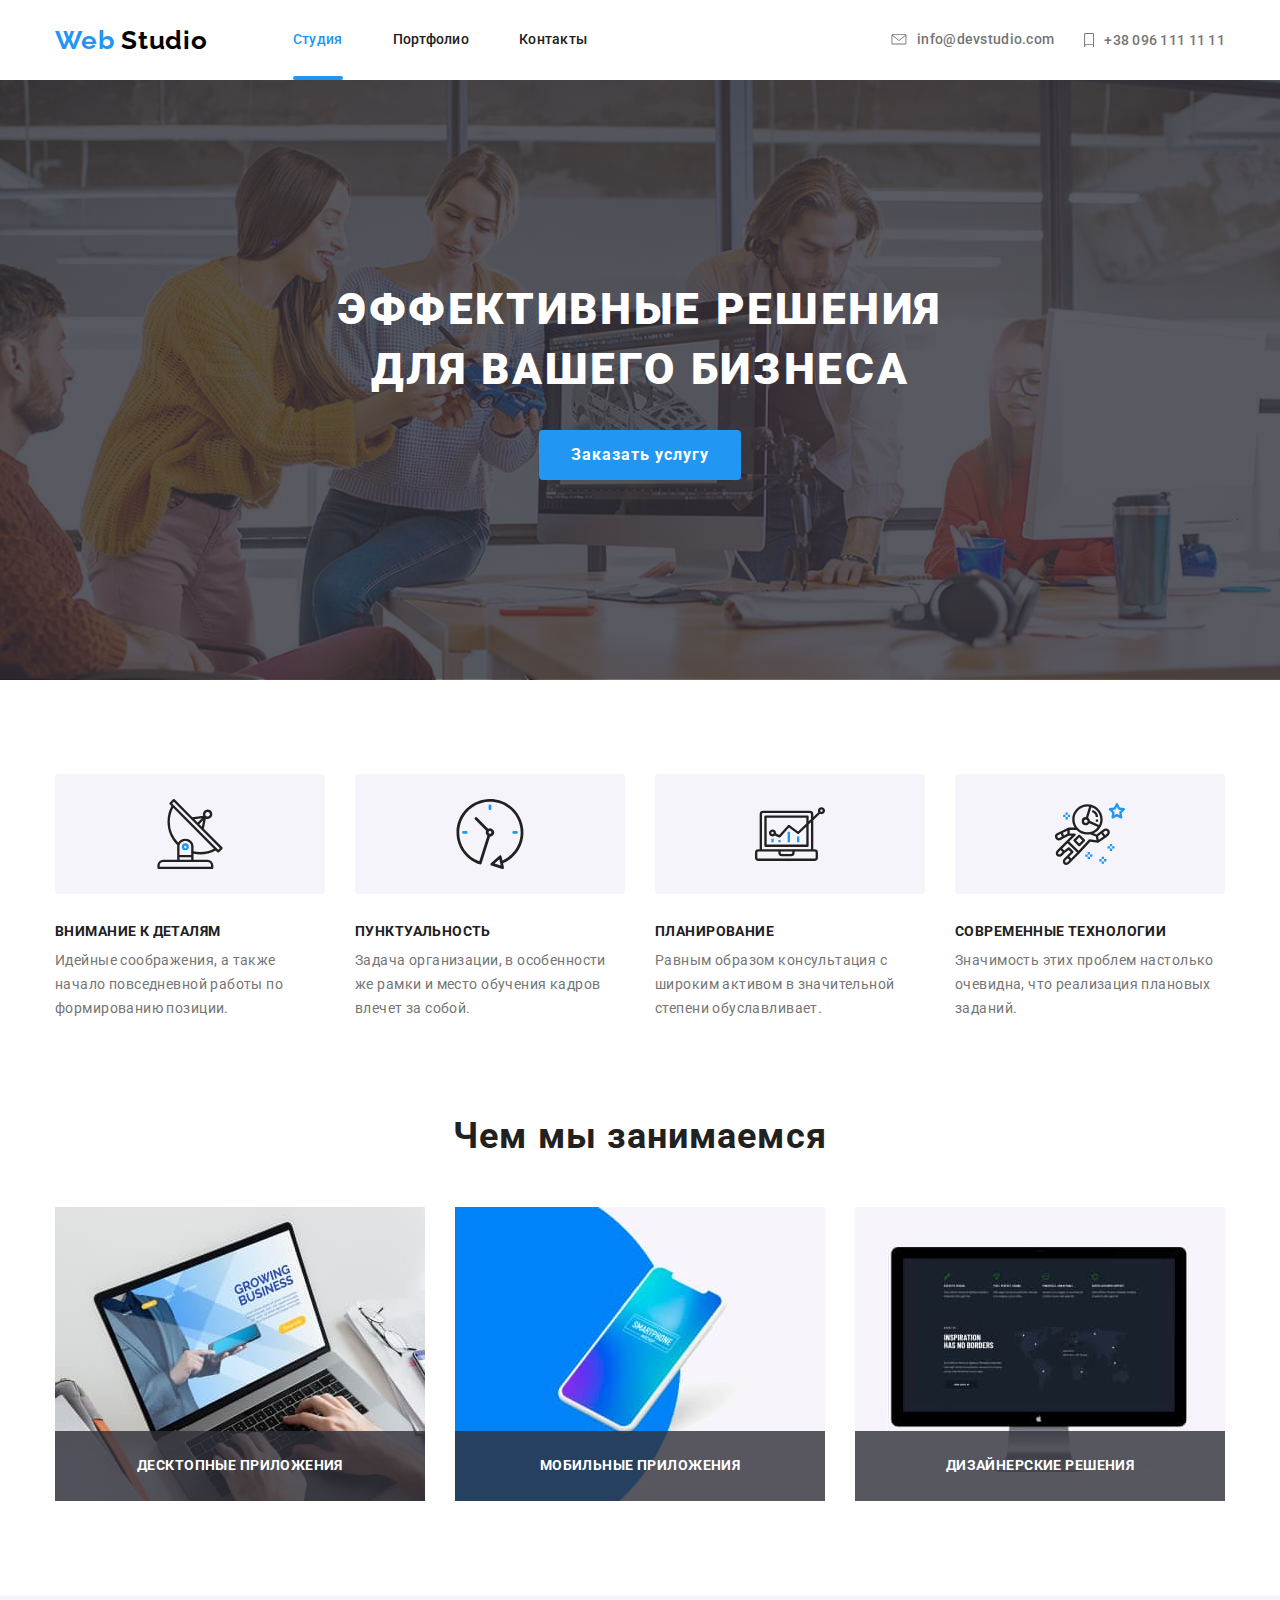
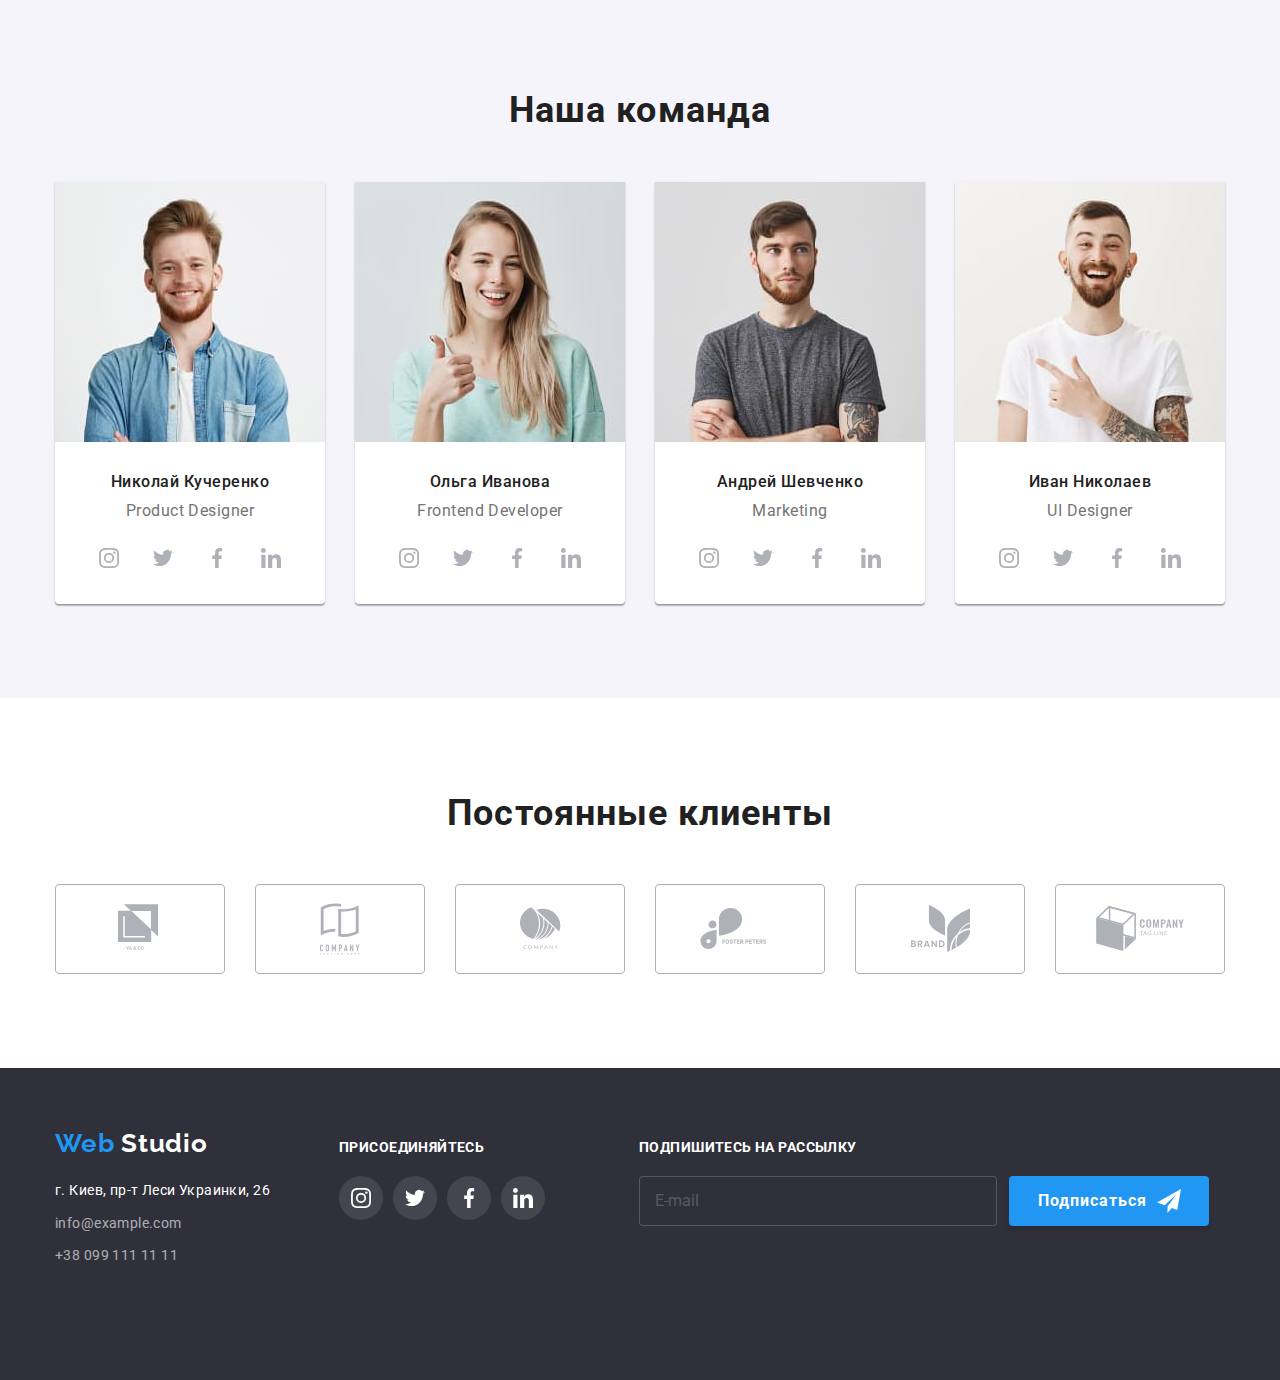
==== index.html @ 1333edb5 "добавляет материалы прошлой работы" ====
<!DOCTYPE html>
<html lang="ru">
  <head>
    <meta charset="UTF-8" />
    <meta name="viewport" content="width=device-width, initial-scale=1.0" />
    <title>Web Studio</title>
    <link
      href="https://fonts.googleapis.com/css2?family=Raleway:wght@700&family=Roboto:wght@400;500;700;900&display=swap"
      rel="stylesheet"
    />
    <link rel="stylesheet" href="./css/normalize.css" />
    <link rel="stylesheet" href="./css/styles.css" />
  </head>
  <body>
    <!--Шапка-->
    <header class="header">
      <div class="container">
        <nav class="navigation">
          <a class="logo link" href="./index.html" lang="en"
            ><span class="logo-accent">Web</span> Studio</a
          >
          <ul class="navigation-list list">
            <li class="navigation-list-item">
              <a class="navigation-list-link link current" href="./index.html"
                >Студия</a
              >
            </li>
            <li class="navigation-list-item">
              <a class="navigation-list-link link" href="./portfolio.html"
                >Портфолио</a
              >
            </li>
            <li class="navigation-list-item">
              <a class="navigation-list-link link" href="#contacts">Контакты</a>
            </li>
          </ul>

          <ul class="address-list list">
            <li class="address-list-item">

<svg class="address-list-item-svg icon-mail" width="16px" height="11.2px">
  <use href="./images/sprite.svg#icon-mail"></use>

              <address class="header-address">
                
                </svg>

                <a
                  class="adress-list-link link"
                  href="mailto:info@devstudio.com"
                  lang="en"
                  >info@devstudio.com</a
                >
              </address>
            </li>

            <li class="address-list-item">
              <svg class="address-list-item-svg" width="10px" height="14.94px">
                <use href="./images/sprite.svg#icon-telephone"></use>
              </svg>
              <address class="header-address">
                <a class="adress-list-link link" href="tel:+380961111111"
                  >+38 096 111 11 11</a
                >
              </address>
            </li>
          </ul>
        </nav>
      </div>
    </header>
    <main>
      <!--Герой-->
      <section class="hero">
        <div class="container">
          <h1 class="hero-title">Эффективные решения для вашего бизнеса</h1>
          <div class="hero-modal-btn">
            <button class="modal-btn" data-modal-open>Заказать услугу</button>
          </div>
        </div>
      </section>
      <!--Особенности-->
      <section>
        <div class="container features">
          <h2 class="is-hidden">Наши особенности</h2>
          <ul class="features-list list">
            <li class="features-list-item ">
              <div class="features-list-icon">
                <svg class="features-list-item-svg" width="70" height="70">
                  <use href="./images/sprite.svg#icon-antenna"></use>
                </svg>
              </div>
              <h3 class="features-list-title">Внимание к деталям</h3>
              <p class="features-list-description">
                Идейные соображения, а также начало повседневной работы по
                формированию позиции.
              </p>
            </li>
            <li class="features-list-item ">
              <div class="features-list-icon">
                <svg class="features-list-item-svg" width="70" height="70">
                  <use href="./images/sprite.svg#icon-clock"></use>
                </svg>
              </div>
              <h3 class="features-list-title">Пунктуальность</h3>
              <p class="features-list-description">
                Задача организации, в особенности же рамки и место обучения
                кадров влечет за собой.
              </p>
            </li>
            <li class="features-list-item ">
              <div class="features-list-icon">
                <svg class="features-list-item-svg" width="70" height="70">
                  <use href="./images/sprite.svg#icon-diagram"></use>
                </svg>
              </div>
              <h3 class="features-list-title">Планирование</h3>
              <p class="features-list-description">
                Равным образом консультация с широким активом в значительной
                степени обуславливает.
              </p>
            </li>
            <li class="features-list-item ">
              <div class="features-list-icon">
                <svg class="features-list-item-svg" width="70" height="70">
                  <use href="./images/sprite.svg#icon-astronaut"></use>
                </svg>
              </div>
              <h3 class="features-list-title">Современные технологии</h3>
              <p class="features-list-description">
                Значимость этих проблем настолько очевидна, что реализация
                плановых заданий.
              </p>
            </li>
          </ul>
        </div>
      </section>

      <!--Чем мы занимаемся-->
      <section>
        <div class="container lesson">
          <h2 class="section-title">Чем мы занимаемся</h2>
          <ul class="lesson-list list">
            <li class="lesson-list-item">
              <img
                class="lesson-list-img"
                src="./images/types-of-works/decktop.jpg"
                alt="ноутбук"
                width="370"
                height="294"
              />
              <p class="lesson-list-description">Десктопные приложения</p>
            </li>
            <li class="lesson-list-item">
              <img
                class="lesson-list-img"
                src="./images/types-of-works/mobile.jpg"
                alt="мобильный телефон"
                width="370"
                height="294"
              />
              <p class="lesson-list-description">Мобильные приложения</p>
            </li>
            <li class="lesson-list-item ">
              <img
                class="lesson-list-img"
                src="./images/types-of-works/monitor.jpg"
                alt="монитор компютера"
                width="370"
                height="294"
              />
              <p class="lesson-list-description">Дизайнерские решения</p>
            </li>
          </ul>
        </div>
      </section>
      <!--Наша команда-->
      <section class="team">
        <div class="container">
          <h2 class="section-title">Наша команда</h2>
          <ul class="team-list list">
            <!--Николай Курченко-->
            <li class="team-list-item">
              <img
                class="team-list-img"
                src="./images/Comand/nicolaykurchenko.jpg"
                alt="Фото Николая Курченко"
                width="270"
                height="260"
              />
              <h3 class="team-list-title">Николай Кучеренко</h3>
              <p class="team-list-description" lang="en">Product Designer</p>
              <ul class="social-list list">
                <li class="social-list-item">
                  <a
                    class="social-link"
                    href=""
                    target="_blank"
                    aria-label="иконка инстаграма"
                  >
                    <svg class="social-list-item-svg" width="20px"
                    height="20px">
                      <use href="./images/sprite.svg#icon-instagram">

                      </use>
                    </svg>
                  </a>
                </li>
                <li class="social-list-item">
                  <a
                    class="social-link"
                    href=""
                    target="_blank"
                    aria-label="иконка твиттера"
                  >
                    <svg class="social-list-item-svg" width="20px" height="20px">
                      <use href="./images/sprite.svg#icon-twitter">
                    
                      </use>
                    </svg>
                  </a>
                </li>
                <li class="social-list-item">
                  <a
                    class="social-link"
                    href=""
                    target="_blank"
                    aria-label="иконка фейсбука"
                  >
                    <svg class="social-list-item-svg" width="20px" height="20px">
                      <use href="./images/sprite.svg#icon-facebook">
                    
                      </use>
                    </svg>
                  </a>
                </li>
                <li class="social-list-item">
                  <a
                    class="social-link"
                    href=""
                    target="_blank"
                    aria-label="иконка линкедина"
                  >
                    <svg class="social-list-item-svg" width="20px" height="20px">
                      <use href="./images/sprite.svg#icon-linkedin">
                    
                      </use>
                    </svg>
                  </a>
                </li>
              </ul>
            </li>
            <!--Ольга Иванова-->
            <li class="team-list-item">
              <img
                class="team-list-img"
                src="./images/Comand/olhaivanova.jpg"
                alt="Фото Ольги Ивановой"
                width="270"
                height="260"
              />
              <h3 class="team-list-title">Ольга Иванова</h3>
              <p class="team-list-description" lang="en">Frontend Developer</p>
              <ul class="social-list list">
                <li class="social-list-item">
                  <a class="social-link" href="" target="_blank" aria-label="иконка инстаграма">
                    <svg class="social-list-item-svg" width="20px" height="20px">
                      <use href="./images/sprite.svg#icon-instagram">
              
                      </use>
                    </svg>
                  </a>
                </li>
                <li class="social-list-item">
                  <a class="social-link" href="" target="_blank" aria-label="иконка твиттера">
                    <svg class="social-list-item-svg" width="20px" height="20px">
                      <use href="./images/sprite.svg#icon-twitter">
              
                      </use>
                    </svg>
                  </a>
                </li>
                <li class="social-list-item">
                  <a class="social-link" href="" target="_blank" aria-label="иконка фейсбука">
                    <svg class="social-list-item-svg" width="20px" height="20px">
                      <use href="./images/sprite.svg#icon-facebook">
              
                      </use>
                    </svg>
                  </a>
                </li>
                <li class="social-list-item">
                  <a class="social-link" href="" target="_blank" aria-label="иконка линкедина">
                    <svg class="social-list-item-svg" width="20px" height="20px">
                      <use href="./images/sprite.svg#icon-linkedin">
              
                      </use>
                    </svg>
                  </a>
                </li>
              </ul>
            </li>
            <!--Андрей Шевченко-->
            <li class="team-list-item">
              <img
                class="team-list-img"
                src="./images/Comand/andreyshevchenko.jpg"
                alt="Фото Андрея Шевченко"
                width="270"
                height="260"
              />
              <h3 class="team-list-title">Андрей Шевченко</h3>
              <p class="team-list-description" lang="en">Marketing</p>
              <ul class="social-list list">
                <li class="social-list-item">
                  <a class="social-link" href="" target="_blank" aria-label="иконка инстаграма">
                    <svg class="social-list-item-svg" width="20px" height="20px">
                      <use href="./images/sprite.svg#icon-instagram">
              
                      </use>
                    </svg>
                  </a>
                </li>
                <li class="social-list-item">
                  <a class="social-link" href="" target="_blank" aria-label="иконка твиттера">
                    <svg class="social-list-item-svg" width="20px" height="20px">
                      <use href="./images/sprite.svg#icon-twitter">
              
                      </use>
                    </svg>
                  </a>
                </li>
                <li class="social-list-item">
                  <a class="social-link" href="" target="_blank" aria-label="иконка фейсбука">
                    <svg class="social-list-item-svg" width="20px" height="20px">
                      <use href="./images/sprite.svg#icon-facebook">
              
                      </use>
                    </svg>
                  </a>
                </li>
                <li class="social-list-item">
                  <a class="social-link" href="" target="_blank" aria-label="иконка линкедина">
                    <svg class="social-list-item-svg" width="20px" height="20px">
                      <use href="./images/sprite.svg#icon-linkedin">
              
                      </use>
                    </svg>
                  </a>
                </li>
              </ul>
            </li>
            <!--Иван Николаев-->
            <li class="team-list-item list">
              <img
                class="team-list-img"
                src="./images/Comand/ivannikolaev.jpg"
                alt="Фото Ивана Николаева"
                width="270"
                height="260"
              />
              <h3 class="team-list-title">Иван Николаев</h3>
              <p class="team-list-description" lang="en">UI Designer</p>
     <ul class="social-list list">
                <li class="social-list-item">
                  <a
                    class="social-link"
                    href=""
                    target="_blank"
                    aria-label="иконка инстаграма"
                  >
                    <svg class="social-list-item-svg" width="20px"
                    height="20px">
                      <use href="./images/sprite.svg#icon-instagram">

                      </use>
                    </svg>
                  </a>
                </li>
                <li class="social-list-item">
                  <a
                    class="social-link"
                    href=""
                    target="_blank"
                    aria-label="иконка твиттера"
                  >
                    <svg class="social-list-item-svg" width="20px" height="20px">
                      <use href="./images/sprite.svg#icon-twitter">
                    
                      </use>
                    </svg>
                  </a>
                </li>
                <li class="social-list-item">
                  <a
                    class="social-link"
                    href=""
                    target="_blank"
                    aria-label="иконка фейсбука"
                  >
                    <svg class="social-list-item-svg" width="20px" height="20px">
                      <use href="./images/sprite.svg#icon-facebook">
                    
                      </use>
                    </svg>
                  </a>
                </li>
                <li class="social-list-item">
                  <a
                    class="social-link"
                    href=""
                    target="_blank"
                    aria-label="иконка линкедина"
                  >
                    <svg class="social-list-item-svg" width="20px" height="20px">
                      <use href="./images/sprite.svg#icon-linkedin">
                    
                      </use>
                    </svg>
                  </a>
                </li>
              </ul>
              </li>
          </ul>
        </div>
      </section>
      <!--Постоянные клиенты-->
      <section class="clients">
        <div class="container">
          <h2 class="section-title">Постоянные клиенты</h2>
          <ul class="clients-list list">
            <li class="clients-list-item">
              <a class="clients-list-link" href="" target="_blank"
                >
                <svg class="clients-list-link-svg" width="44.27px" height="49.23px">
                  <use href="./images/sprite.svg#icon-logo1"></use>
                </svg>
            </a>
            </li>
            <li class="clients-list-item">
              <a class="clients-list-link" href="" target="_blank"
                >
                <svg class="clients-list-link-svg" width="40px" height="52px">
                  <use href="./images/sprite.svg#icon-logo2"></use>
                </svg>
              </a>
            </li>
            <li class="clients-list-item">
              <a class="clients-list-link" href="" target="_blank"
                >
              <svg class="clients-list-link-svg" width="41px" height="42.6px">
                <use href="./images/sprite.svg#icon-logo3"></use>
              </svg>
              </a>
            </li>
            <li class="clients-list-item">
              <a class="clients-list-link" href="" target="_blank"
                >
                <svg class="clients-list-link-svg" width="79.66px" height="42.02px">
                  <use href="./images/sprite.svg#icon-logo4"></use>
                </svg>
            </a>
            </li>
            <li class="clients-list-item">
              <a class="clients-list-link" href="" target="_blank"
                >
                <svg class="clients-list-link-svg" width="59px" height="47px">
                  <use href="./images/sprite.svg#icon-logo5"></use>
                </svg>
            </a>
            </li>
            <li class="clients-list-item">
              <a class="clients-list-link" href="" target="_blank"
                >
                <svg class="clients-list-link-svg" width="88.48px" height="45.44px">
                  <use href="./images/sprite.svg#icon-logo6"></use>
                </svg>
            </a>
            </li>
          </ul>
        </div>
      </section>
    </main>
    <!--Подвал-->
    <footer id="contacts">
      <div class="container">
        <div class="footer-left-side">
          <a class="logo link" href="./index.html" lang="en">
            <span class="logo-accent">Web</span> Studio</a>

          <ul class="contact-list list">
            <li class="contact-list-item address">
              <address>
                <a
                  class="contact-list-address link"
                  href="https://goo.gl/maps/Wt82RCwKniS8VuWU9"
                  target="_blank"
                  >г. Киев, пр-т Леси Украинки, 26</a
                >
              </address>
            </li>

            <li class="contact-list-item mail">
              <address>
                <a
                  class="contact-list-mail link"
                  href="mailto:info@example.com"
                  lang="en"
                  >info@example.com</a
                >
              </address>
            </li>

            <li class="contact-list-item tel">
              <address>
                <a class="contact-list-tel link" href="tel:+380991111111"
                  >+38 099 111 11 11</a
                >
              </address>
            </li>
          </ul>
        </div>

        <!-- Социальные ссылки подвала -->

        <div class="footer-center-side">
          <b class="slogan">присоединяйтесь</b>

          <ul class="social-list list">
            <li class="social-list-item">
              <a class="social-link" href="" target="_blank" aria-label="иконка инстаграма">
                <svg class="social-list-item-svg" width="20px" height="20px">
                  <use href="./images/sprite.svg#icon-instagram">
          
                  </use>
                </svg>
              </a>
            </li>
            <li class="social-list-item">
              <a class="social-link" href="" target="_blank" aria-label="иконка твиттера">
                <svg class="social-list-item-svg" width="20px" height="20px">
                  <use href="./images/sprite.svg#icon-twitter">
          
                  </use>
                </svg>
              </a>
            </li>
            <li class="social-list-item">
              <a class="social-link" href="" target="_blank" aria-label="иконка фейсбука">
                <svg class="social-list-item-svg" width="20px" height="20px">
                  <use href="./images/sprite.svg#icon-facebook">
          
                  </use>
                </svg>
              </a>
            </li>
            <li class="social-list-item">
              <a class="social-link" href="" target="_blank" aria-label="иконка линкедина">
                <svg class="social-list-item-svg" width="20px" height="20px">
                  <use href="./images/sprite.svg#icon-linkedin">
          
                  </use>
                </svg>
              </a>
            </li>
          </ul>
        </div>
        <!-- Форма подвала -->
        <div class="footer-right-side">

          <b class="slogan">подпишитесь на рассылку</b>

        <form action="#" class="footer-right-side-form">

          <input name="mail" class="footer-form-input" placeholder="E-mail"></input>

          <button type="submit" class="footer-form-button">
             <span class="footer-form-button-txt">Подписаться</span>
            <svg class="footer-form-button-svg" width="24" height="24">
              <use href="./images/sprite.svg#icon-plane"></use>
            </svg>
            
          </button>

        </form>

        </div>



      </div>
    </footer>

    <!-- Модалка -->
    <div class="backdrop is-hidden" data-modal>

      <form action="#" class="modal">

        <h2 class="modal-title">Оставьте свои данные, мы вам перезвоним</h2>
        
        

          <div class="modal-input-container">
            
            <input name="name" id="name" class="modal-input name" type="text" placeholder=" ">

            <label for="name" class="modal-input-label">Имя</label>

              <svg class="modal-input-label-icon icon-modal-name" width="12" height="12">
                <use href="./images/sprite.svg#icon-modal-name">
              
                </use>
              </svg>
          </div>

          <div class="modal-input-container">
            
            <input name="phone" id="phone" class="modal-input phone" type="tel" placeholder=" ">

            <label for="phone" class="modal-input-label">Телефон</label>

              <svg class="modal-input-label-icon icon-modal-phone" width="13" height="13">
                <use href="./images/sprite.svg#icon-modal-phone">
              
                </use>
              </svg>
          </div>

          <div class="modal-input-container">
            
            <input name="mail" id="mail" class="modal-input mail" type="email" placeholder=" ">

            <label for="mail" class="modal-input-label">Почта 

              

            </label>

            <svg class="modal-input-label-icon icon-modal-mail" width="15" height="12">
              <use href="./images/sprite.svg#icon-modal-mail">
            
              </use>
            </svg>
          </div>

        
        
        

       <div class="modal-comment-container">
         <textarea class="modal-comment" name="comment" id="comment" placeholder=" "></textarea>
      
      <label class="modal-comment-label" for="comment">Комментарий</label>

</div>
        <div class="agreement">

          

          
          <label class="agreement-txt" >

            <input class="is-hidden modal-checkbox"  type="checkbox" >

            <span class="agreement-checkbox"> 

              <svg class="checked-icon" width="11" height="8">
                <use href="./images/sprite.svg#icon-modal-checkbox">

              </use>
            </svg>

            </span>

            Соглашаюсь с рассылкой и принимаю</label>

          <a class="agreement-link"
                    href=""
                    target="_blank">Условия договора</a>

        
      </div>

      <button type="submit" class="modal-submit-button">Отправить</button>

        
        <button type="button" class="modal-button-close" data-modal-close>
          <svg class="modal-button-close-icon" width="11" height="11">
            <use href="./images/sprite.svg#icon-closed"></use>
          </svg>
          
        
        </button>
      </form>
      
    </div>

    <script src="./js/modal.js"></script>


  </body>
</html>
---- css/styles.css ----
html {
  box-sizing: border-box;
}

*,
*::before,
*::after {
  box-sizing: inherit;
}
:root {
  --main-font: 'Roboto', sans-serif;
  --secondary-font: 'Raleway', sans-serif;
  --dark-theme-color: #ffffff;
  --title-color: #212121;
  --desription-color: #757575;
  --accent-color: #2196f3;
  --timing-function: cubic-bezier(0.4, 0, 0.2, 1);
}
body {
  background-color: #ffffff;
  font-family: var(--main-font);
}

img {
  display: block;
}

.container {
  width: 1200px;
  padding-left: 15px;
  padding-right: 15px;
  margin-left: auto;
  margin-right: auto;
}

.section-title {
  margin-top: 0px;
  margin-bottom: 50px;

  font-weight: 700;
  font-size: 36px;
  line-height: 1.17;
  text-align: center;
  letter-spacing: 0.03em;
  color: var(--title-color);
}

.link {
  text-decoration: none;
  font-style: normal;
}
.list {
  list-style: none;
  padding-left: 0px;
}

/* Социальные ссылки */

.social-list {
  display: flex;
}

.social-link {
  display: flex;
  width: 44px;
  height: 44px;
  justify-content: center;
  align-items: center;
}

.social-list-item:not(:last-child) {
  margin-right: 10px;
}

.active {
  color: var(--accent-color);
}

.is-hidden {
  position: absolute;
  width: 1px;
  height: 1px;
  margin: -1px;
  border: 0;
  padding: 0;
  clip: rect(0 0 0 0);
  overflow: hidden;
}

/* Шапка */

.navigation {
  display: flex;
  align-items: center;
}

.logo {
  margin-right: 85px;

  font-family: var(--secondary-font);
  font-weight: 700;
  font-size: 26px;
  line-height: 1.19;
  letter-spacing: 0.03em;

  color: #000000;
}
.logo-accent {
  color: var(--accent-color);
}
.navigation-list,
.address-list {
  padding-left: 0px;
  display: flex;
  margin-top: 0px;
  margin-bottom: 0px;
}

.address-list {
  margin-left: auto;
}

.navigation-list-link {
  display: block;
  padding-top: 32px;
  padding-bottom: 32px;
  color: #212121;
  transition: color 250ms var(--timing-function);
}

.navigation-list-item {
  position: relative;
}

.current {
  color: var(--accent-color);
}

.current::after {
  position: absolute;
  left: 0;
  bottom: 0;

  display: block;
  content: '';
  width: 100%;
  height: 4px;
  background: var(--accent-color);
  border-radius: 2px;

  transition: opacity 250ms var(--timing-function);
}

.navigation-list-item:not(:last-child) {
  margin-right: 50px;
}
.address-list-item:not(:last-child) {
  margin-right: 30px;
}

.navigation-list-link,
.adress-list-link {
  font-weight: 500;
  font-size: 14px;
  line-height: 1.14;
  letter-spacing: 0.02em;
}

.address-list-item {
  display: flex;
  align-items: center;
}

.icon-mail {
  align-items: baseline;
}

.adress-list-link {
  color: #757575;
  transition: color 250ms var(--timing-function);
}

.address-list-item-svg {
  margin-right: 10px;
  fill: #757575;
  transition: fill 250ms var(--timing-function);
}

.navigation-list-link:hover,
.navigation-list-link:focus {
  color: var(--accent-color);
}

.address-list-item:hover .address-list-item-svg,
.address-list-item:focus .address-list-item-svg {
  fill: var(--accent-color);
}

.address-list-item:hover .adress-list-link,
.address-list-item:focus .adress-list-link {
  color: var(--accent-color);
}

/* Герой */

.hero {
  margin-bottom: 94px;
  margin-left: auto;
  margin-right: auto;
  max-width: 1600px;

  background-image: linear-gradient(
      to right,
      rgba(47, 48, 58, 0.8),
      rgba(47, 48, 58, 0.8)
    ),
    url(../images/Hero.jpg);

  background-repeat: no-repeat;
  background-position: center;
}

.hero-title,
.modal-btn {
  color: var(--dark-theme-color);
  text-align: center;
  letter-spacing: 0.06em;
}

.hero-title {
  margin-top: 0px;
  margin-right: auto;
  margin-bottom: 30px;
  margin-left: auto;
  padding-top: 200px;

  width: 696px;
  font-weight: 900;
  font-size: 44px;
  line-height: 1.36;
  text-transform: uppercase;
}

.hero-modal-btn {
  padding-bottom: 200px;
}

.modal-btn {
  display: block;
  margin-left: auto;
  margin-right: auto;
  padding-top: 10px;
  padding-right: 32px;
  padding-bottom: 10px;
  padding-left: 32px;

  font-weight: 700;
  font-size: 16px;
  line-height: 1.87;

  background-color: var(--accent-color);
  border: none;
  border-radius: 4px;
  cursor: pointer;

  transition: background-color 250ms var(--timing-function);
}

.modal-btn:hover,
.modal-btn:focus {
  background-color: #188ce8;
}

/* Особенности */

.features {
  margin-bottom: 94px;
}

.features-list,
.features-list-title,
.features-list-description {
  margin-top: 0px;
  margin-bottom: 0px;
}

.features-list {
  display: flex;
}

.features-list-title {
  margin-bottom: 10px;
}

.features-list-item {
  width: 270px;
}

.features-list-item:not(:last-child) {
  margin-right: 30px;
}

.features-list-icon {
  display: ;
  margin-bottom: 30px;
  display: flex;
  width: 270px;
  height: 120px;
  background-color: #f5f4fa;
  border-radius: 4px;
  justify-content: center;
  align-items: center;
}

.features-list-title,
.features-list-description {
  font-size: 14px;
  letter-spacing: 0.03em;
}

.features-list-title {
  font-weight: 700;
  line-height: 1.14;
  text-transform: uppercase;
  color: var(--title-color);
}
.features-list-description {
  font-weight: 400;
  line-height: 1.71;
  color: var(--desription-color);
}
/* Чем мы занимаемся */

.lesson {
  margin-bottom: 94px;
}

.lesson-list {
  display: flex;
}

.lesson-list,
.lesson-list-description {
  margin-top: 0px;
  margin-bottom: 0px;
}

.lesson-list-item:not(:last-child) {
  margin-right: 30px;
}

.lesson-list-item {
  position: relative;
}

.lesson-list-description {
  position: absolute;
  left: 0;
  bottom: 0;
  width: 100%;

  padding-top: 27px;
  padding-bottom: 27px;

  font-weight: 700;
  font-size: 14px;
  line-height: 1.14;
  text-align: center;
  letter-spacing: 0.03em;
  text-transform: uppercase;
  color: var(--dark-theme-color);
  background: rgba(47, 48, 58, 0.8);
}

/*Наша команда*/

.team {
  background: #f5f4fa;
  margin-bottom: 94px;
}

.team .container {
  padding-top: 94px;
}

.team-list,
.team-list-title,
.team-list-description,
.social-list {
  margin-top: 0px;
  margin-bottom: 0px;
}

.team-list {
  display: flex;
  padding-bottom: 94px;
}

.team-list-item {
  background-color: #fff;
  box-shadow: 0px 2px 1px rgba(0, 0, 0, 0.2), 0px 1px 1px rgba(0, 0, 0, 0.14),
    0px 1px 3px rgba(0, 0, 0, 0.12);
  border-radius: 0px 0px 4px 4px;
}

.team-list-item:not(:last-child) {
  margin-right: 30px;
}

.team-list-img {
  margin-bottom: 30px;
}

.team-list-title,
.team-list-description {
  font-size: 16px;
  line-height: 1.19;
  text-align: center;
  letter-spacing: 0.03em;
}

.team-list-title {
  margin-bottom: 10px;

  font-weight: 500;
  color: var(--title-color);
}
.team-list-description {
  margin-bottom: 16px;

  font-weight: 400;
  color: var(--desription-color);
}

.team .social-list {
  padding-bottom: 24px;
  padding-left: 32px;
}

.team .social-link {
  background-color: #ffffff;
  border-radius: 50%;
  transition: background-color 250ms var(--timing-function);
}

.team .social-link:hover,
.team .social-link:focus {
  background-color: var(--accent-color);
}

.team .social-list-item-svg {
  fill: #afb1b8;
  transition: fill 250ms var(--timing-function);
}

.team .social-link:hover .social-list-item-svg,
.team .social-link:focus .social-list-item-svg {
  fill: #fff;
}

/* Постоянные клиенты */
.clients {
  margin-bottom: 94px;
}

.clients-list {
  display: flex;
  padding-top: 0px;
  padding-bottom: 0px;
  justify-content: center;
}

.clients-list-link {
  display: flex;
  width: 170px;
  height: 90px;
  border: 1px solid #afb1b8;
  border-radius: 4px;
  justify-content: center;
  align-items: center;
  transition: border 250ms var(--timing-function);
}

.clients-list-item:not(:last-child) {
  margin-right: 30px;
}

.clients-list-link-svg {
  fill: #afb1b8;
  transition: fill 250ms var(--timing-function);
}

.clients-list-link:hover,
.clients-list-link:focus {
  border: 1px solid var(--accent-color);
}

.clients-list-link:hover .clients-list-link-svg,
.clients-list-link:focus .clients-list-link-svg {
  fill: var(--accent-color);
}

/* Портфолио */
.filter {
  margin-top: 94px;
  margin-bottom: 50px;
}

.filter-list {
  margin-top: 0px;
  margin-bottom: 0px;
  display: flex;
  justify-content: center;
}

.filter-list-item:not(:last-child) {
  margin-right: 8px;
}

.filter-list-item-btn {
  padding-top: 6px;
  padding-right: 22px;
  padding-bottom: 6px;
  padding-left: 22px;

  font-weight: 500;
  font-size: 16px;
  line-height: 1.62;
  text-align: center;
  letter-spacing: 0.03em;
  color: #212121;
  background-color: #f5f4fa;
  border: none;
  border-radius: 4px;

  transition: color 250ms var(--timing-function),
    background-color 250ms var(--timing-function);
  cursor: pointer;
}
.filter-list-item-btn:hover,
.filter-list-item-btn:focus {
  color: #ffffff;
  background-color: var(--accent-color);
}

.gallery {
  margin-bottom: 94px;
}

.gallery-list,
.gallery-list-title,
.gallery-list-subtitle {
  margin-top: 0px;
  margin-bottom: 0px;
}

.gallery-list {
  padding-left: 0px;
  display: flex;
  flex-wrap: wrap;
}

.gallery-list-item {
  border: 1px solid #eeeeee;
}

.gallery-list-item:not(:nth-child(3n)) {
  margin-right: 25px;
}

.gallery-list-item:not(:nth-last-child(-n + 3)) {
  margin-bottom: 30px;
}

.gallery-list-item:hover,
.gallery-list-item:focus {
  box-shadow: 1px 4px 6px rgba(0, 0, 0, 0.16), 0px 4px 4px rgba(0, 0, 0, 0.06),
    0px 1px 1px rgba(0, 0, 0, 0.12);
}

.gallery-list,
.gallery-list-title,
.gallery-list-description {
  font-size: 18px;
}

.gallery-list-title,
.gallery-list-subtitle {
  padding-left: 24px;
}

.gallery-list-title {
  margin-bottom: 4px;

  font-weight: 700;
  line-height: 2;
  letter-spacing: 0.06em;
  color: var(--title-color);
}

.gallery-list-description,
.gallery-list-subtitle {
  font-weight: 400;
  letter-spacing: 0.03em;
}
.gallery-list-subtitle {
  padding-bottom: 20px;

  font-size: 16px;
  line-height: 1.87;
  color: var(--desription-color);
}

.gallery-list-link-image {
  position: relative;
  overflow: hidden;
  margin-bottom: 30px;
}

.gallery-list-link-image:hover .gallery-list-description {
  transform: translateY(0);
}

.gallery-list-description {
  position: absolute;
  top: 0;
  left: 0;

  width: 100%;
  height: 100%;

  transform: translateY(100%);
  transition: transform 250ms var(--timing-function);

  margin: 0px;
  padding-top: 63px;
  padding-right: 24px;
  padding-bottom: 63px;
  padding-left: 24px;

  line-height: 1.56;
  color: #ffffff;
  background-color: rgba(33, 150, 243, 0.9);
}
/* Подвал */
footer .container {
  display: flex;
  padding-bottom: 60px;
}
footer .contact-list {
  padding-left: 0px;
  margin-top: 0px;
  margin-bottom: 0px;
}

footer {
  background-color: #2f303a;
}
footer .logo {
  display: block;
  color: #ffffff;
  margin-bottom: 20px;
  margin-right: 0;
}

.footer-left-side {
  padding-top: 60px;
  margin-right: 69px;
}

.footer-center-side {
  padding-top: 72px;
  margin-right: 94px;
}

.slogan {
  display: block;
  margin-bottom: 20px;
}

footer .social-list {
  padding-left: 0px;
  padding-bottom: 100px;
}

.footer-center-side .social-link {
  background-color: rgba(255, 255, 255, 0.1);
  border-radius: 50%;
  transition: background-color 250ms var(--timing-function);
}

.footer-center-side .social-link:hover,
.footer-center-side .social-link:focus {
  background-color: var(--accent-color);
}

.footer-center-side .social-list-item-svg {
  fill: #fff;
}

.contact-list-address,
.contact-list-mail,
.contact-list-tel {
  font-weight: 400;
  font-size: 14px;
  line-height: 1.71;
  letter-spacing: 0.03em;
  color: var(--dark-theme-color);
}
.contact-list-mail,
.contact-list-tel {
  opacity: 0.6;
}

.contact-list .address,
.contact-list .mail {
  margin-bottom: 9px;
}
.slogan {
  font-weight: 700;
  font-size: 14px;
  line-height: 1.14;
  letter-spacing: 0.03em;
  text-transform: uppercase;
  color: var(--dark-theme-color);
}
/* Форма */
.footer-right-side {
  margin-top: 72px;
}
.footer-right-side .slogan {
  margin-bottom: 20px;
}

.footer-right-side-form {
  display: flex;
}

.footer-form-input {
  margin-right: 12px;
  padding-top: 15px;
  padding-bottom: 15px;
  padding-left: 15px;

  width: 358px;
  height: 50px;

  font-family: var(--main-font);
  font-size: 16px;
  line-height: 1.25;
  font-weight: 400;
  color: var(--dark-theme-color);
  opacity: 0.6;

  border: 1px solid rgba(255, 255, 255, 0.3);
  border-radius: 4px;

  background-color: #2f303a;
  outline: none;
}

.footer-form-button {
  display: flex;

  padding-top: 10px;
  padding-right: 28px;
  padding-bottom: 10px;
  padding-left: 29px;

  font-weight: 700;
  font-family: var(--main-font);
  font-size: 16px;
  line-height: 1.875;
  letter-spacing: 0.06em;
  color: var(--dark-theme-color);

  background-color: var(--accent-color);

  align-items: center;
  outline: none;
  border: none;
  box-shadow: 0px 4px 4px rgba(0, 0, 0, 0.15);
  border-radius: 4px;
  cursor: pointer;
}

.footer-form-button-txt {
  margin-right: 10px;
}

.footer-form-button-svg {
  fill: var(--dark-theme-color);
}

/* Модалка */
.backdrop {
  position: fixed;
  top: 0;
  left: 0;
  width: 100%;
  height: 100%;
  background-color: rgba(0, 0, 0, 0.2);
}

.backdrop.is-hidden {
  opacity: 0;
  pointer-events: none;
}

.modal {
  position: absolute;
  top: 50%;
  left: 50%;
  transform: translate(-50%, -50%);
  padding: 40px;

  background-color: #fff;

  box-shadow: 0px 1px 3px rgba(0, 0, 0, 0.12), 0px 1px 1px rgba(0, 0, 0, 0.14),
    0px 2px 1px rgba(0, 0, 0, 0.2);
  border-radius: 4px;
}

.modal-title {
  margin-top: 0px;
  margin-bottom: 30px;

  color: var(--title-color);
  font-size: 20px;
  line-height: 1, 15;

  letter-spacing: 0.03em;
}

.modal-input-container {
  position: relative;

  margin-bottom: 28px;
}

.modal-input-label {
  position: absolute;

  top: 50%;
  left: 42px;

  transform: translateY(-50%);

  font-size: 14px;
  line-height: 1.14;
  letter-spacing: 0.01em;

  color: #757575;
  transition: color 250ms var(--timing-function),
    font-size 250ms var(--timing-function),
    transform 250ms var(--timing-function), left 250ms var(--timing-function);
}

.modal-input-label-icon {
  position: absolute;
  left: 18px;
  top: 50%;
  transform: translateY(-50%);
  fill: #212121;
  transition: fill 250ms var(--timing-function);
}

.modal-input,
.modal-comment {
  width: 100%;

  font-size: 14px;
  line-height: 1.14;
  letter-spacing: 0.01em;
  color: #757575;

  border: 1px solid rgba(33, 33, 33, 0.2);
  border-radius: 4px;
  transition: border 250ms var(--timing-function);
}

.modal-input {
  padding-left: 42px;
  height: 40px;
}

.modal-comment {
  padding-top: 12px;
  padding-left: 16px;
  resize: none;
  margin-bottom: 20px;
  height: 120px;
}

.modal-input:hover,
.modal-input:focus,
.modal-input:not(:placeholder-shown) {
  border: 1px solid #2196f3;
  outline: none;
}

.modal-input:hover + .modal-input-label,
.modal-input:focus + .modal-input-label,
.modal-input:not(:placeholder-shown) + .modal-input-label {
  left: 18px;
  transform: translateY(-40px);
  color: var(--accent-color);
  font-size: 12px;
  line-height: 1.17;
  letter-spacing: 0.01em;
}

.modal-input:hover ~ .modal-input-label-icon,
.modal-input:focus ~ .modal-input-label-icon,
.modal-input:not(:placeholder-shown) ~ .modal-input-label-icon {
  fill: var(--accent-color);
}

.modal-comment-container {
  position: relative;
  display: flex;
}

.modal-comment-label {
  position: absolute;
  top: 12px;
  left: 16px;

  font-size: 14px;
  line-height: 1.14;
  letter-spacing: 0.01em;

  color: #757575;
  transition: color 250ms var(--timing-function),
    font-size 250ms var(--timing-function),
    transform 250ms var(--timing-function);
}

.modal-comment:hover,
.modal-comment:focus,
.modal-comment:not(:placeholder-shown) {
  border: 1px solid #2196f3;
  outline: none;
}

.modal-comment:hover + .modal-comment-label,
.modal-comment:focus + .modal-comment-label,
.modal-comment:not(:placeholder-shown) + .modal-comment-label {
  transform: translateY(-32px);
  color: var(--accent-color);
  font-size: 12px;
  line-height: 1.17;
  letter-spacing: 0.01em;
}

.agreement {
  display: flex;
  align-items: center;

  padding-left: 12px;
  margin-bottom: 30px;
}

.agreement-checkbox {
  display: flex;
  margin-right: 7px;

  justify-content: center;
  align-items: center;

  width: 16px;
  height: 15px;
  border: 1.8px solid #212121;
  border-radius: 2px;
  background-color: #fff;
  transition: background-color 250ms var(--timing-function),
    border 250ms var(--timing-function);
}

.checked-icon {
  fill: transparent;
  transition: fill 250ms var(--timing-function);
}

.modal-checkbox:checked + .agreement-checkbox > .checked-icon {
  fill: #ffffff;
}

.modal-checkbox:checked + .agreement-checkbox {
  background-color: var(--accent-color);
  border: 1.8px solid var(--accent-color);
}

.agreement-txt,
.agreement-link {
  font-size: 14px;
  line-height: 1.71;
  letter-spacing: 0.03em;
}

.agreement-txt {
  display: flex;
  align-items: center;
  color: #757575;
  margin-right: 5px;
}

.agreement-link {
  color: var(--accent-color);
}

.modal-submit-button {
  display: block;
  margin-left: auto;
  margin-right: auto;
  padding-top: 10px;
  padding-right: 55px;
  padding-bottom: 10px;
  padding-left: 56px;

  font-weight: 700;
  font-size: 16px;
  line-height: 1.875;
  letter-spacing: 0.06em;
  color: var(--dark-theme-color);
  background-color: var(--accent-color);
  border: none;
  box-shadow: 0px 4px 4px rgba(0, 0, 0, 0.15);
  border-radius: 4px;
  transition: background-clor 250ms var(--timing-function);
}

.modal-submit-button:hover,
.modal-submit-button:focus {
  background-color: #188ce8;
}

.modal-button-close {
  position: absolute;
  top: 8px;
  right: 8px;
  display: flex;
  padding: 9px;

  background-color: #fff;
  border: 1px solid rgba(0, 0, 0, 0.1);
  border-radius: 50%;
  justify-content: center;
  align-items: center;
  cursor: pointer;
}

.modal-button-close-icon {
  fill: #000;
  transition: fill 250ms var(--timing-function);
}

.modal-button-close:hover .modal-button-close-icon,
.modal-button-close:focus .modal-button-close {
  fill: var(--accent-color);
}
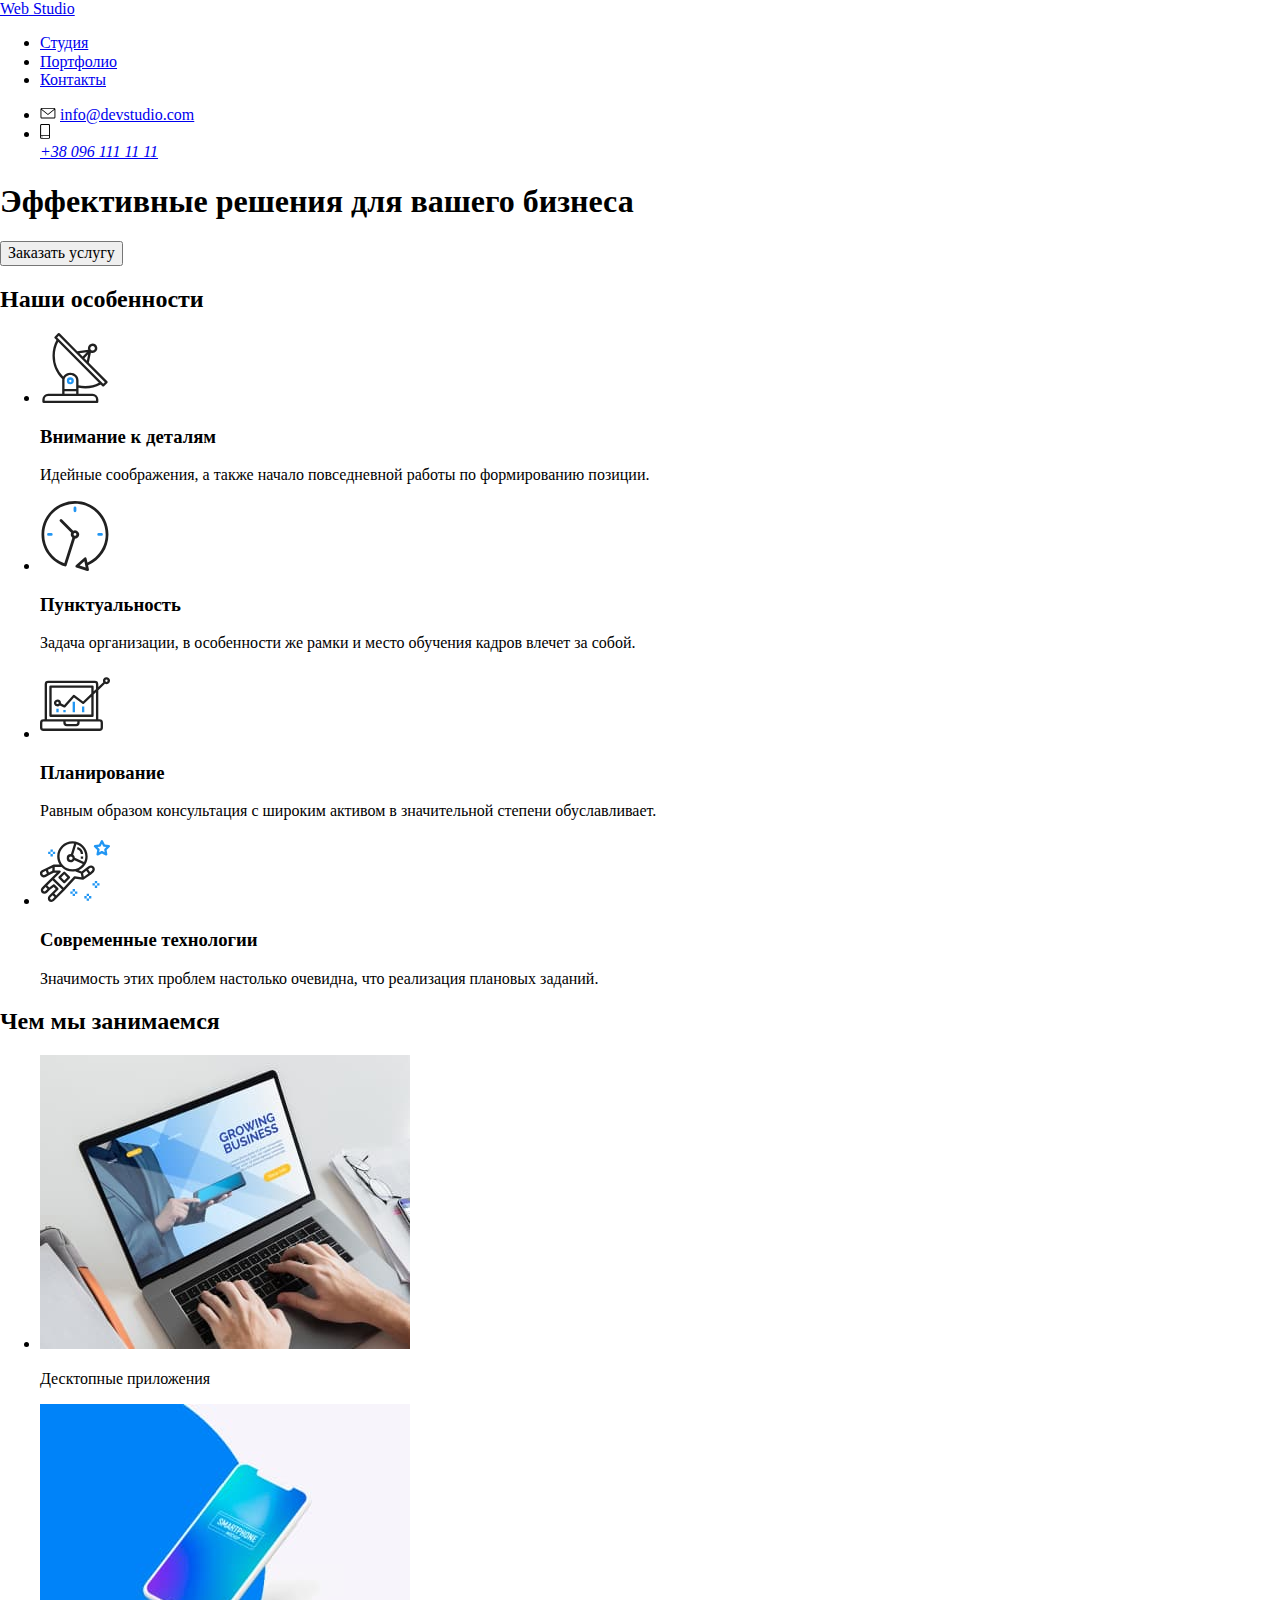
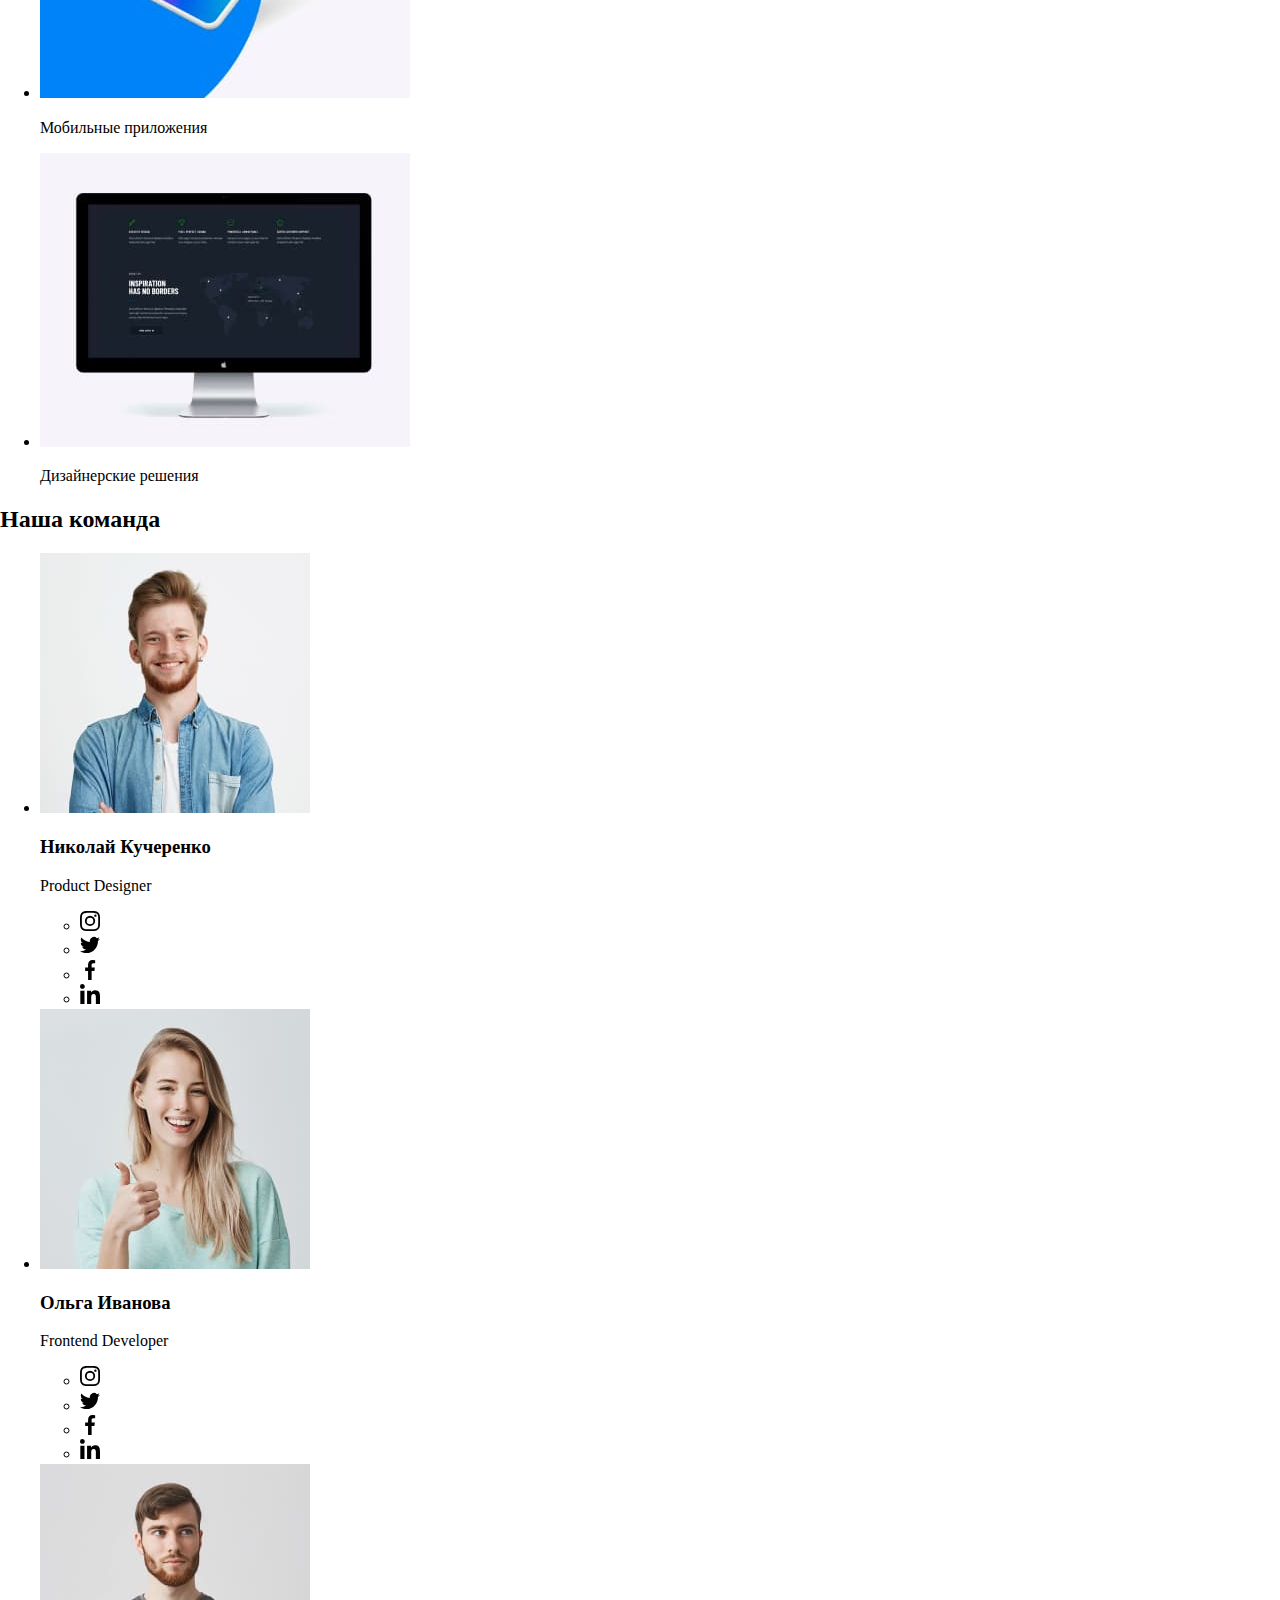
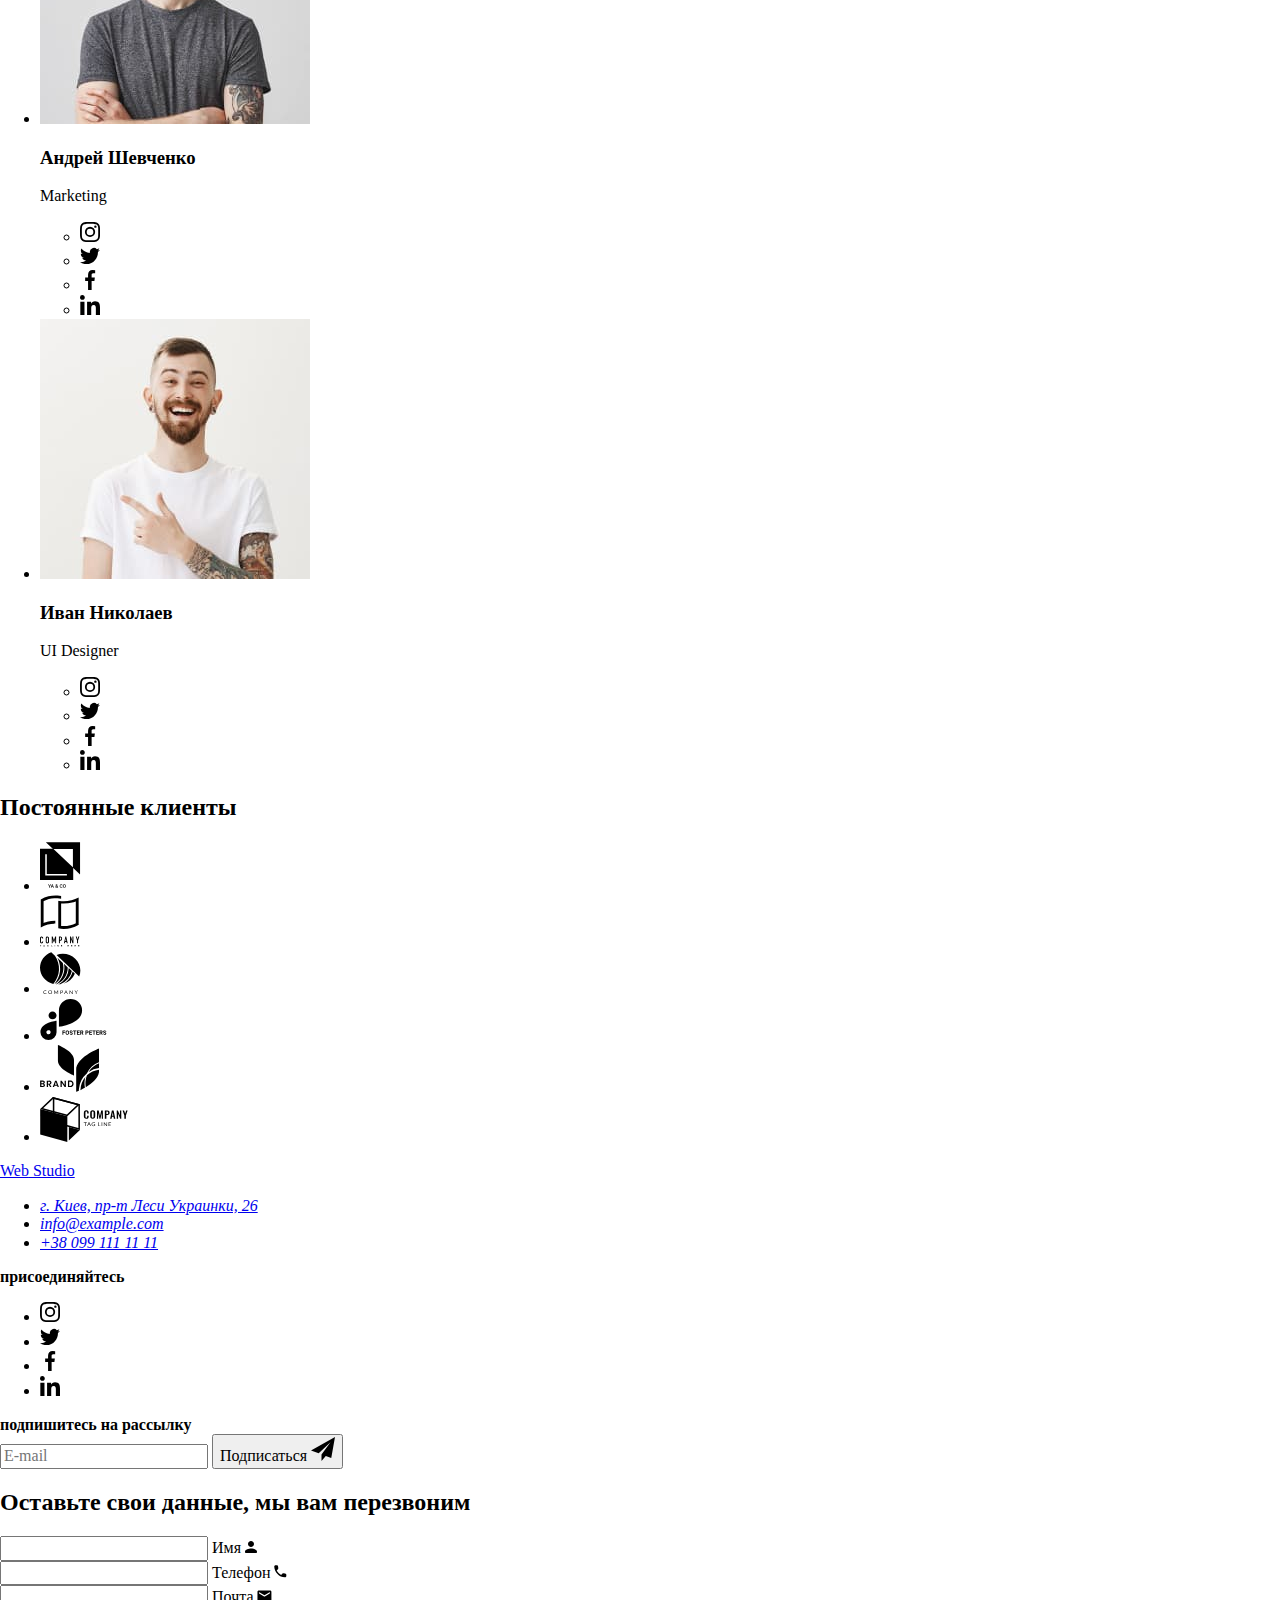
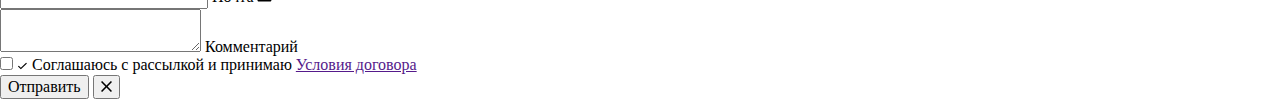
==== commit 72d38721: "добавляет папку sass, меняет файл style.css на  main.min.css" ====
--- a/index.html
+++ b/index.html
@@ -8,8 +8,8 @@
       href="https://fonts.googleapis.com/css2?family=Raleway:wght@700&family=Roboto:wght@400;500;700;900&display=swap"
       rel="stylesheet"
     />
-    <link rel="stylesheet" href="./css/normalize.css" />
-    <link rel="stylesheet" href="./css/styles.css" />
+    
+    <link rel="stylesheet" href="./css/main.min.css"/>
   </head>
   <body>
     <!--Шапка-->
--- a/css/main.min.css
+++ b/css/main.min.css
@@ -0,0 +1,2 @@
+/*! normalize.css v8.0.1 | MIT License | github.com/necolas/normalize.css */html{line-height:1.15;-webkit-text-size-adjust:100%}body{margin:0}main{display:block}h1{font-size:2em;margin:0.67em 0}hr{-webkit-box-sizing:content-box;box-sizing:content-box;height:0;overflow:visible}pre{font-family:monospace, monospace;font-size:1em}a{background-color:transparent}abbr[title]{border-bottom:none;text-decoration:underline;-webkit-text-decoration:underline dotted;text-decoration:underline dotted}b,strong{font-weight:bolder}code,kbd,samp{font-family:monospace, monospace;font-size:1em}small{font-size:80%}sub,sup{font-size:75%;line-height:0;position:relative;vertical-align:baseline}sub{bottom:-0.25em}sup{top:-0.5em}img{border-style:none}button,input,optgroup,select,textarea{font-family:inherit;font-size:100%;line-height:1.15;margin:0}button,input{overflow:visible}button,select{text-transform:none}button,[type='button'],[type='reset'],[type='submit']{-webkit-appearance:button}button::-moz-focus-inner,[type='button']::-moz-focus-inner,[type='reset']::-moz-focus-inner,[type='submit']::-moz-focus-inner{border-style:none;padding:0}button:-moz-focusring,[type='button']:-moz-focusring,[type='reset']:-moz-focusring,[type='submit']:-moz-focusring{outline:1px dotted ButtonText}fieldset{padding:0.35em 0.75em 0.625em}legend{-webkit-box-sizing:border-box;box-sizing:border-box;color:inherit;display:table;max-width:100%;padding:0;white-space:normal}progress{vertical-align:baseline}textarea{overflow:auto}[type='checkbox'],[type='radio']{-webkit-box-sizing:border-box;box-sizing:border-box;padding:0}[type='number']::-webkit-inner-spin-button,[type='number']::-webkit-outer-spin-button{height:auto}[type='search']{-webkit-appearance:textfield;outline-offset:-2px}[type='search']::-webkit-search-decoration{-webkit-appearance:none}::-webkit-file-upload-button{-webkit-appearance:button;font:inherit}details{display:block}summary{display:list-item}template{display:none}[hidden]{display:none}
+/*# sourceMappingURL=main.min.css.map */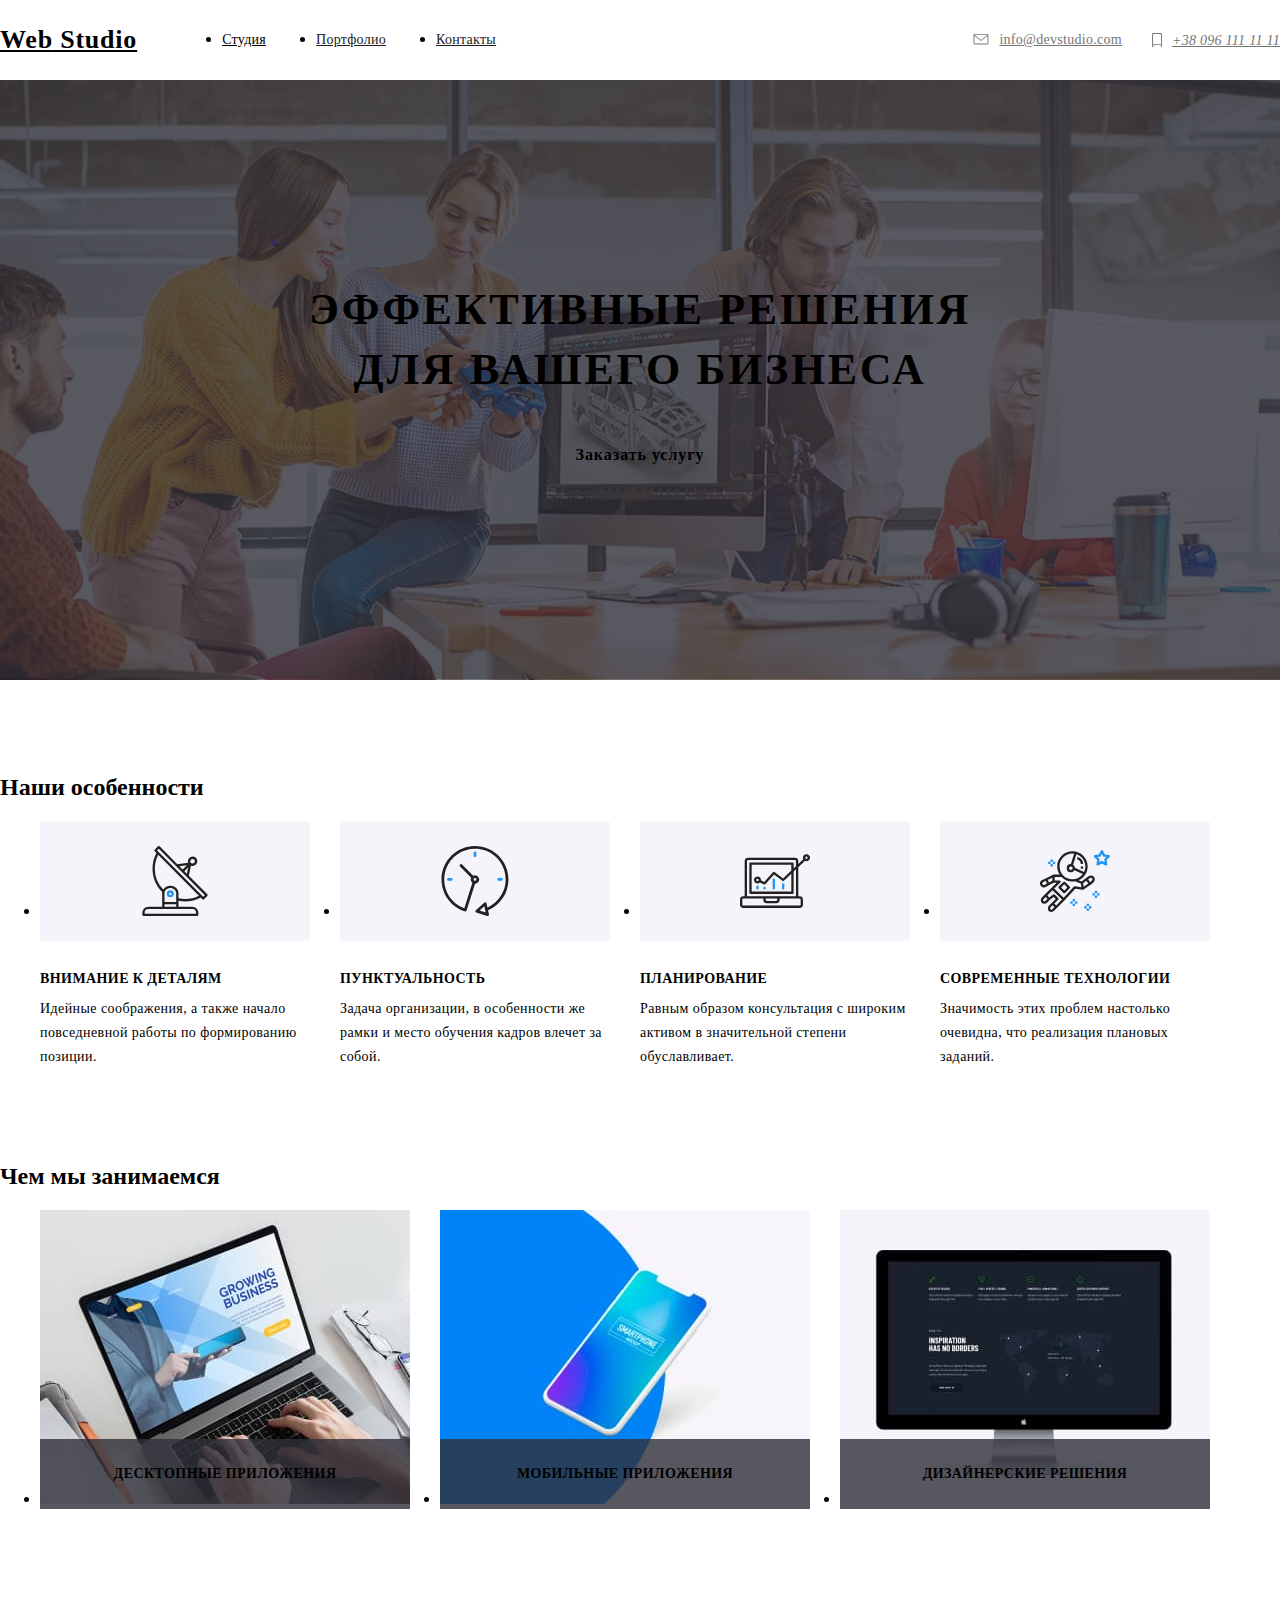
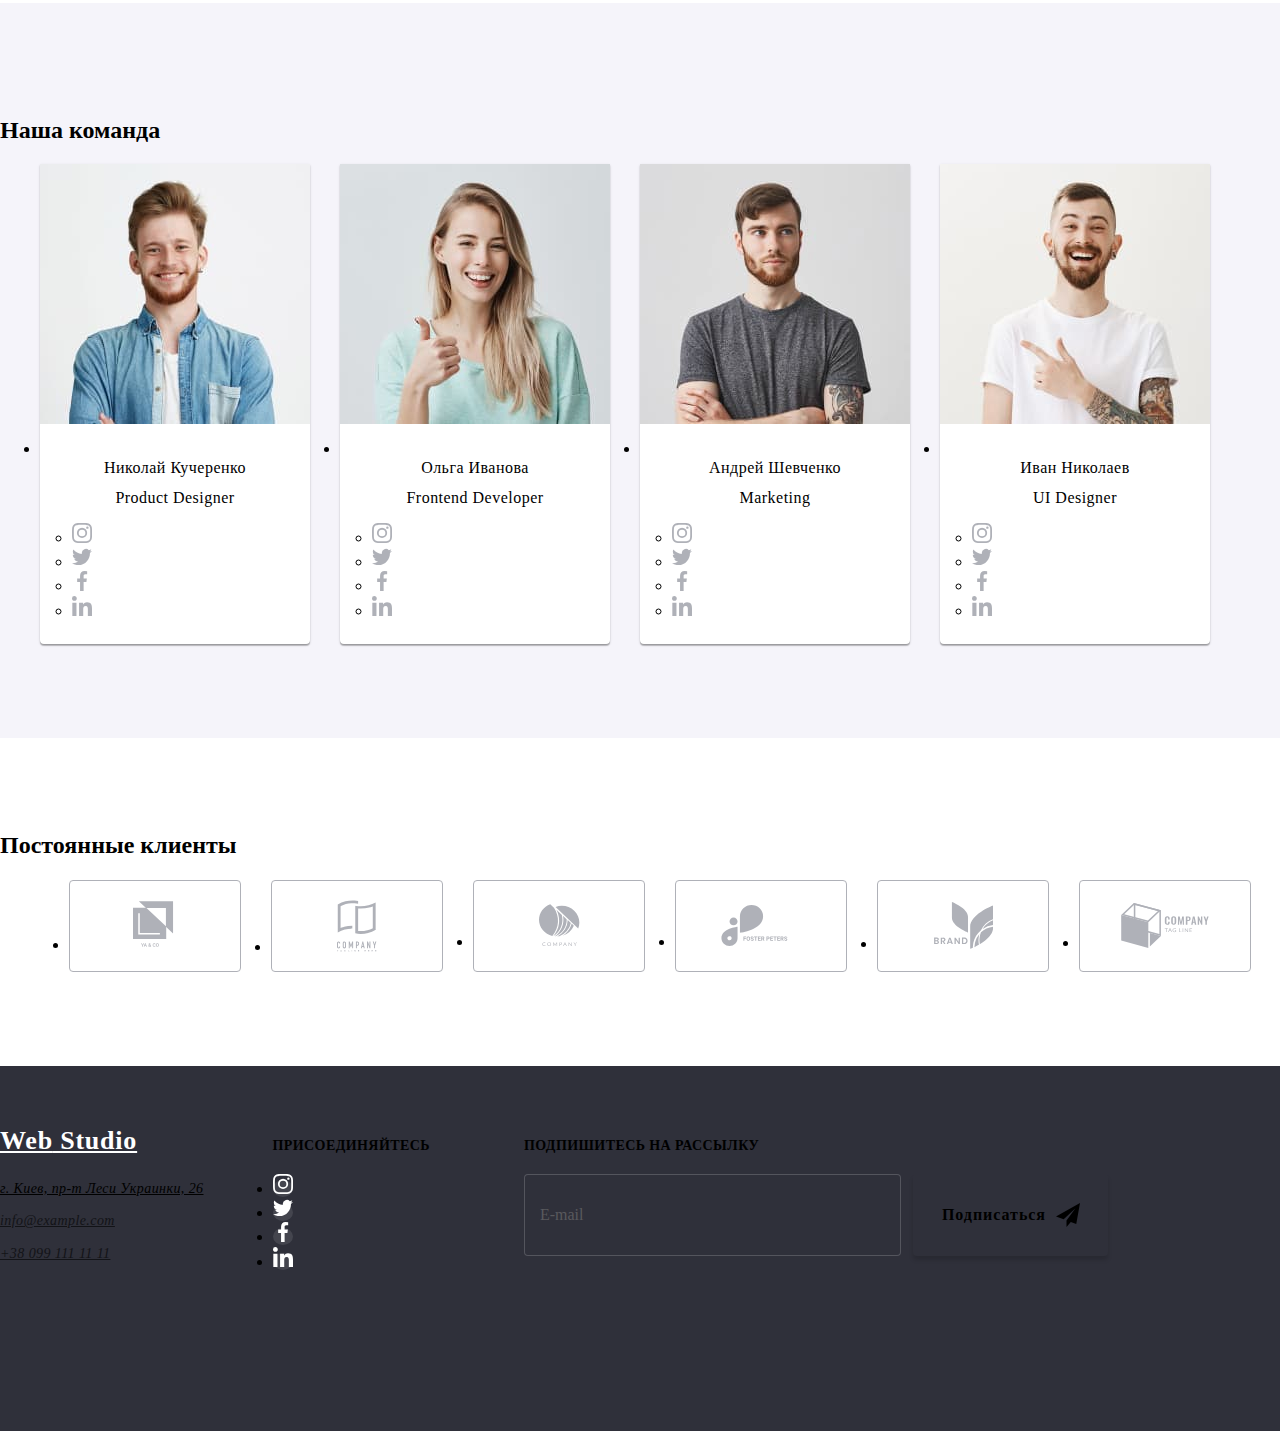
==== commit c48b5bdd: "разрезает css на отдельные sass файлы" ====
--- a/index.html
+++ b/index.html
@@ -8,8 +8,8 @@
       href="https://fonts.googleapis.com/css2?family=Raleway:wght@700&family=Roboto:wght@400;500;700;900&display=swap"
       rel="stylesheet"
     />
-    
-    <link rel="stylesheet" href="./css/main.min.css"/>
+   
+    <link rel="stylesheet" href="./css/main.min.css" />
   </head>
   <body>
     <!--Шапка-->
--- a/css/main.min.css
+++ b/css/main.min.css
@@ -1,2 +1,2 @@
-/*! normalize.css v8.0.1 | MIT License | github.com/necolas/normalize.css */html{line-height:1.15;-webkit-text-size-adjust:100%}body{margin:0}main{display:block}h1{font-size:2em;margin:0.67em 0}hr{-webkit-box-sizing:content-box;box-sizing:content-box;height:0;overflow:visible}pre{font-family:monospace, monospace;font-size:1em}a{background-color:transparent}abbr[title]{border-bottom:none;text-decoration:underline;-webkit-text-decoration:underline dotted;text-decoration:underline dotted}b,strong{font-weight:bolder}code,kbd,samp{font-family:monospace, monospace;font-size:1em}small{font-size:80%}sub,sup{font-size:75%;line-height:0;position:relative;vertical-align:baseline}sub{bottom:-0.25em}sup{top:-0.5em}img{border-style:none}button,input,optgroup,select,textarea{font-family:inherit;font-size:100%;line-height:1.15;margin:0}button,input{overflow:visible}button,select{text-transform:none}button,[type='button'],[type='reset'],[type='submit']{-webkit-appearance:button}button::-moz-focus-inner,[type='button']::-moz-focus-inner,[type='reset']::-moz-focus-inner,[type='submit']::-moz-focus-inner{border-style:none;padding:0}button:-moz-focusring,[type='button']:-moz-focusring,[type='reset']:-moz-focusring,[type='submit']:-moz-focusring{outline:1px dotted ButtonText}fieldset{padding:0.35em 0.75em 0.625em}legend{-webkit-box-sizing:border-box;box-sizing:border-box;color:inherit;display:table;max-width:100%;padding:0;white-space:normal}progress{vertical-align:baseline}textarea{overflow:auto}[type='checkbox'],[type='radio']{-webkit-box-sizing:border-box;box-sizing:border-box;padding:0}[type='number']::-webkit-inner-spin-button,[type='number']::-webkit-outer-spin-button{height:auto}[type='search']{-webkit-appearance:textfield;outline-offset:-2px}[type='search']::-webkit-search-decoration{-webkit-appearance:none}::-webkit-file-upload-button{-webkit-appearance:button;font:inherit}details{display:block}summary{display:list-item}template{display:none}[hidden]{display:none}
+/*! normalize.css v8.0.1 | MIT License | github.com/necolas/normalize.css */html{line-height:1.15;-webkit-text-size-adjust:100%}body{margin:0}main{display:block}h1{font-size:2em;margin:0.67em 0}hr{box-sizing:content-box;height:0;overflow:visible}pre{font-family:monospace, monospace;font-size:1em}a{background-color:transparent}abbr[title]{border-bottom:none;text-decoration:underline;text-decoration:underline dotted}b,strong{font-weight:bolder}code,kbd,samp{font-family:monospace, monospace;font-size:1em}small{font-size:80%}sub,sup{font-size:75%;line-height:0;position:relative;vertical-align:baseline}sub{bottom:-0.25em}sup{top:-0.5em}img{border-style:none}button,input,optgroup,select,textarea{font-family:inherit;font-size:100%;line-height:1.15;margin:0}button,input{overflow:visible}button,select{text-transform:none}button,[type='button'],[type='reset'],[type='submit']{-webkit-appearance:button}button::-moz-focus-inner,[type='button']::-moz-focus-inner,[type='reset']::-moz-focus-inner,[type='submit']::-moz-focus-inner{border-style:none;padding:0}button:-moz-focusring,[type='button']:-moz-focusring,[type='reset']:-moz-focusring,[type='submit']:-moz-focusring{outline:1px dotted ButtonText}fieldset{padding:0.35em 0.75em 0.625em}legend{box-sizing:border-box;color:inherit;display:table;max-width:100%;padding:0;white-space:normal}progress{vertical-align:baseline}textarea{overflow:auto}[type='checkbox'],[type='radio']{box-sizing:border-box;padding:0}[type='number']::-webkit-inner-spin-button,[type='number']::-webkit-outer-spin-button{height:auto}[type='search']{-webkit-appearance:textfield;outline-offset:-2px}[type='search']::-webkit-search-decoration{-webkit-appearance:none}::-webkit-file-upload-button{-webkit-appearance:button;font:inherit}details{display:block}summary{display:list-item}template{display:none}[hidden]{display:none}.navigation{display:flex;align-items:center}.logo{margin-right:85px;font-family:var(--secondary-font);font-weight:700;font-size:26px;line-height:1.19;letter-spacing:0.03em;color:#000000}.logo-accent{color:var(--accent-color)}.navigation-list,.address-list{padding-left:0px;display:flex;margin-top:0px;margin-bottom:0px}.address-list{margin-left:auto}.navigation-list-link{display:block;padding-top:32px;padding-bottom:32px;color:#212121;transition:color 250ms var(--timing-function)}.navigation-list-item{position:relative}.current{color:var(--accent-color)}.current::after{position:absolute;left:0;bottom:0;display:block;content:'';width:100%;height:4px;background:var(--accent-color);border-radius:2px;transition:opacity 250ms var(--timing-function)}.navigation-list-item:not(:last-child){margin-right:50px}.address-list-item:not(:last-child){margin-right:30px}.navigation-list-link,.adress-list-link{font-weight:500;font-size:14px;line-height:1.14;letter-spacing:0.02em}.address-list-item{display:flex;align-items:center}.icon-mail{align-items:baseline}.adress-list-link{color:#757575;transition:color 250ms var(--timing-function)}.address-list-item-svg{margin-right:10px;fill:#757575;transition:fill 250ms var(--timing-function)}.navigation-list-link:hover,.navigation-list-link:focus{color:var(--accent-color)}.address-list-item:hover .address-list-item-svg,.address-list-item:focus .address-list-item-svg{fill:var(--accent-color)}.address-list-item:hover .adress-list-link,.address-list-item:focus .adress-list-link{color:var(--accent-color)}.hero{margin-bottom:94px;margin-left:auto;margin-right:auto;max-width:1600px;background-image:linear-gradient(to right, rgba(47,48,58,0.8), rgba(47,48,58,0.8)),url(../images/Hero.jpg);background-repeat:no-repeat;background-position:center}.hero-title,.modal-btn{color:var(--dark-theme-color);text-align:center;letter-spacing:0.06em}.hero-title{margin-top:0px;margin-right:auto;margin-bottom:30px;margin-left:auto;padding-top:200px;width:696px;font-weight:900;font-size:44px;line-height:1.36;text-transform:uppercase}.hero-modal-btn{padding-bottom:200px}.modal-btn{display:block;margin-left:auto;margin-right:auto;padding-top:10px;padding-right:32px;padding-bottom:10px;padding-left:32px;font-weight:700;font-size:16px;line-height:1.87;background-color:var(--accent-color);border:none;border-radius:4px;cursor:pointer;transition:background-color 250ms var(--timing-function)}.modal-btn:hover,.modal-btn:focus{background-color:#188ce8}.features{margin-bottom:94px}.features-list,.features-list-title,.features-list-description{margin-top:0px;margin-bottom:0px}.features-list{display:flex}.features-list-title{margin-bottom:10px}.features-list-item{width:270px}.features-list-item:not(:last-child){margin-right:30px}.features-list-icon{margin-bottom:30px;display:flex;width:270px;height:120px;background-color:#f5f4fa;border-radius:4px;justify-content:center;align-items:center}.features-list-title,.features-list-description{font-size:14px;letter-spacing:0.03em}.features-list-title{font-weight:700;line-height:1.14;text-transform:uppercase;color:var(--title-color)}.features-list-description{font-weight:400;line-height:1.71;color:var(--desription-color)}.lesson{margin-bottom:94px}.lesson-list{display:flex}.lesson-list,.lesson-list-description{margin-top:0px;margin-bottom:0px}.lesson-list-item:not(:last-child){margin-right:30px}.lesson-list-item{position:relative}.lesson-list-description{position:absolute;left:0;bottom:0;width:100%;padding-top:27px;padding-bottom:27px;font-weight:700;font-size:14px;line-height:1.14;text-align:center;letter-spacing:0.03em;text-transform:uppercase;color:var(--dark-theme-color);background:rgba(47,48,58,0.8)}.team{background:#f5f4fa;margin-bottom:94px}.team .container{padding-top:94px}.team-list,.team-list-title,.team-list-description,.social-list{margin-top:0px;margin-bottom:0px}.team-list{display:flex;padding-bottom:94px}.team-list-item{background-color:#fff;box-shadow:0px 2px 1px rgba(0,0,0,0.2),0px 1px 1px rgba(0,0,0,0.14),0px 1px 3px rgba(0,0,0,0.12);border-radius:0px 0px 4px 4px}.team-list-item:not(:last-child){margin-right:30px}.team-list-img{margin-bottom:30px}.team-list-title,.team-list-description{font-size:16px;line-height:1.19;text-align:center;letter-spacing:0.03em}.team-list-title{margin-bottom:10px;font-weight:500;color:var(--title-color)}.team-list-description{margin-bottom:16px;font-weight:400;color:var(--desription-color)}.team .social-list{padding-bottom:24px;padding-left:32px}.team .social-link{background-color:#ffffff;border-radius:50%;transition:background-color 250ms var(--timing-function)}.team .social-link:hover,.team .social-link:focus{background-color:var(--accent-color)}.team .social-list-item-svg{fill:#afb1b8;transition:fill 250ms var(--timing-function)}.team .social-link:hover .social-list-item-svg,.team .social-link:focus .social-list-item-svg{fill:#fff}.clients{margin-bottom:94px}.clients-list{display:flex;padding-top:0px;padding-bottom:0px;justify-content:center}.clients-list-link{display:flex;width:170px;height:90px;border:1px solid #afb1b8;border-radius:4px;justify-content:center;align-items:center;transition:border 250ms var(--timing-function)}.clients-list-item:not(:last-child){margin-right:30px}.clients-list-link-svg{fill:#afb1b8;transition:fill 250ms var(--timing-function)}.clients-list-link:hover,.clients-list-link:focus{border:1px solid var(--accent-color)}.clients-list-link:hover .clients-list-link-svg,.clients-list-link:focus .clients-list-link-svg{fill:var(--accent-color)}.filter{margin-top:94px;margin-bottom:50px}.filter-list{margin-top:0px;margin-bottom:0px;display:flex;justify-content:center}.filter-list-item:not(:last-child){margin-right:8px}.filter-list-item-btn{padding-top:6px;padding-right:22px;padding-bottom:6px;padding-left:22px;font-weight:500;font-size:16px;line-height:1.62;text-align:center;letter-spacing:0.03em;color:#212121;background-color:#f5f4fa;border:none;border-radius:4px;transition:color 250ms var(--timing-function),background-color 250ms var(--timing-function);cursor:pointer}.filter-list-item-btn:hover,.filter-list-item-btn:focus{color:#ffffff;background-color:var(--accent-color)}.gallery{margin-bottom:94px}.gallery-list,.gallery-list-title,.gallery-list-subtitle{margin-top:0px;margin-bottom:0px}.gallery-list{padding-left:0px;display:flex;flex-wrap:wrap}.gallery-list-item{border:1px solid #eeeeee}.gallery-list-item:not(:nth-child(3n)){margin-right:25px}.gallery-list-item:not(:nth-last-child(-n+3)){margin-bottom:30px}.gallery-list-item:hover,.gallery-list-item:focus{box-shadow:1px 4px 6px rgba(0,0,0,0.16),0px 4px 4px rgba(0,0,0,0.06),0px 1px 1px rgba(0,0,0,0.12)}.gallery-list,.gallery-list-title,.gallery-list-description{font-size:18px}.gallery-list-title,.gallery-list-subtitle{padding-left:24px}.gallery-list-title{margin-bottom:4px;font-weight:700;line-height:2;letter-spacing:0.06em;color:var(--title-color)}.gallery-list-description,.gallery-list-subtitle{font-weight:400;letter-spacing:0.03em}.gallery-list-subtitle{padding-bottom:20px;font-size:16px;line-height:1.87;color:var(--desription-color)}.gallery-list-link-image{position:relative;overflow:hidden;margin-bottom:30px}.gallery-list-link-image:hover .gallery-list-description{transform:translateY(0)}.gallery-list-description{position:absolute;top:0;left:0;width:100%;height:100%;transform:translateY(100%);transition:transform 250ms var(--timing-function);margin:0px;padding-top:63px;padding-right:24px;padding-bottom:63px;padding-left:24px;line-height:1.56;color:#ffffff;background-color:rgba(33,150,243,0.9)}footer .container{display:flex;padding-bottom:60px}footer .contact-list{padding-left:0px;margin-top:0px;margin-bottom:0px}footer{background-color:#2f303a}footer .logo{display:block;color:#ffffff;margin-bottom:20px;margin-right:0}.footer-left-side{padding-top:60px;margin-right:69px}.footer-center-side{padding-top:72px;margin-right:94px}.slogan{display:block;margin-bottom:20px}footer .social-list{padding-left:0px;padding-bottom:100px}.footer-center-side .social-link{background-color:rgba(255,255,255,0.1);border-radius:50%;transition:background-color 250ms var(--timing-function)}.footer-center-side .social-link:hover,.footer-center-side .social-link:focus{background-color:var(--accent-color)}.footer-center-side .social-list-item-svg{fill:#fff}.contact-list-address,.contact-list-mail,.contact-list-tel{font-weight:400;font-size:14px;line-height:1.71;letter-spacing:0.03em;color:var(--dark-theme-color)}.contact-list-mail,.contact-list-tel{opacity:0.6}.contact-list .address,.contact-list .mail{margin-bottom:9px}.slogan{font-weight:700;font-size:14px;line-height:1.14;letter-spacing:0.03em;text-transform:uppercase;color:var(--dark-theme-color)}.footer-right-side{margin-top:72px}.footer-right-side .slogan{margin-bottom:20px}.footer-right-side-form{display:flex}.footer-form-input{margin-right:12px;padding-top:15px;padding-bottom:15px;padding-left:15px;width:358px;height:50px;font-family:var(--main-font);font-size:16px;line-height:1.25;font-weight:400;color:var(--dark-theme-color);opacity:0.6;border:1px solid rgba(255,255,255,0.3);border-radius:4px;background-color:#2f303a;outline:none}.footer-form-button{display:flex;padding-top:10px;padding-right:28px;padding-bottom:10px;padding-left:29px;font-weight:700;font-family:var(--main-font);font-size:16px;line-height:1.875;letter-spacing:0.06em;color:var(--dark-theme-color);background-color:var(--accent-color);align-items:center;outline:none;border:none;box-shadow:0px 4px 4px rgba(0,0,0,0.15);border-radius:4px;cursor:pointer}.footer-form-button-txt{margin-right:10px}.footer-form-button-svg{fill:var(--dark-theme-color)}.backdrop{position:fixed;top:0;left:0;width:100%;height:100%;background-color:rgba(0,0,0,0.2)}.backdrop.is-hidden{opacity:0;pointer-events:none}.modal{position:absolute;top:50%;left:50%;transform:translate(-50%, -50%);padding:40px;background-color:#fff;box-shadow:0px 1px 3px rgba(0,0,0,0.12),0px 1px 1px rgba(0,0,0,0.14),0px 2px 1px rgba(0,0,0,0.2);border-radius:4px}.modal-title{margin-top:0px;margin-bottom:30px;color:var(--title-color);font-size:20px;line-height:1, 15;letter-spacing:0.03em}.modal-input-container{position:relative;margin-bottom:28px}.modal-input-label{position:absolute;top:50%;left:42px;transform:translateY(-50%);font-size:14px;line-height:1.14;letter-spacing:0.01em;color:#757575;transition:color 250ms var(--timing-function),font-size 250ms var(--timing-function),transform 250ms var(--timing-function),left 250ms var(--timing-function)}.modal-input-label-icon{position:absolute;left:18px;top:50%;transform:translateY(-50%);fill:#212121;transition:fill 250ms var(--timing-function)}.modal-input,.modal-comment{width:100%;font-size:14px;line-height:1.14;letter-spacing:0.01em;color:#757575;border:1px solid rgba(33,33,33,0.2);border-radius:4px;transition:border 250ms var(--timing-function)}.modal-input{padding-left:42px;height:40px}.modal-comment{padding-top:12px;padding-left:16px;resize:none;margin-bottom:20px;height:120px}.modal-input:hover,.modal-input:focus,.modal-input:not(:placeholder-shown){border:1px solid #2196f3;outline:none}.modal-input:hover+.modal-input-label,.modal-input:focus+.modal-input-label,.modal-input:not(:placeholder-shown)+.modal-input-label{left:18px;transform:translateY(-40px);color:var(--accent-color);font-size:12px;line-height:1.17;letter-spacing:0.01em}.modal-input:hover ~ .modal-input-label-icon,.modal-input:focus ~ .modal-input-label-icon,.modal-input:not(:placeholder-shown) ~ .modal-input-label-icon{fill:var(--accent-color)}.modal-comment-container{position:relative;display:flex}.modal-comment-label{position:absolute;top:12px;left:16px;font-size:14px;line-height:1.14;letter-spacing:0.01em;color:#757575;transition:color 250ms var(--timing-function),font-size 250ms var(--timing-function),transform 250ms var(--timing-function)}.modal-comment:hover,.modal-comment:focus,.modal-comment:not(:placeholder-shown){border:1px solid #2196f3;outline:none}.modal-comment:hover+.modal-comment-label,.modal-comment:focus+.modal-comment-label,.modal-comment:not(:placeholder-shown)+.modal-comment-label{transform:translateY(-32px);color:var(--accent-color);font-size:12px;line-height:1.17;letter-spacing:0.01em}.agreement{display:flex;align-items:center;padding-left:12px;margin-bottom:30px}.agreement-checkbox{display:flex;margin-right:7px;justify-content:center;align-items:center;width:16px;height:15px;border:1.8px solid #212121;border-radius:2px;background-color:#fff;transition:background-color 250ms var(--timing-function),border 250ms var(--timing-function)}.checked-icon{fill:transparent;transition:fill 250ms var(--timing-function)}.modal-checkbox:checked+.agreement-checkbox>.checked-icon{fill:#ffffff}.modal-checkbox:checked+.agreement-checkbox{background-color:var(--accent-color);border:1.8px solid var(--accent-color)}.agreement-txt,.agreement-link{font-size:14px;line-height:1.71;letter-spacing:0.03em}.agreement-txt{display:flex;align-items:center;color:#757575;margin-right:5px}.agreement-link{color:var(--accent-color)}.modal-submit-button{display:block;margin-left:auto;margin-right:auto;padding-top:10px;padding-right:55px;padding-bottom:10px;padding-left:56px;font-weight:700;font-size:16px;line-height:1.875;letter-spacing:0.06em;color:var(--dark-theme-color);background-color:var(--accent-color);border:none;box-shadow:0px 4px 4px rgba(0,0,0,0.15);border-radius:4px;transition:background-clor 250ms var(--timing-function)}.modal-submit-button:hover,.modal-submit-button:focus{background-color:#188ce8}.modal-button-close{position:absolute;top:8px;right:8px;display:flex;padding:9px;background-color:#fff;border:1px solid rgba(0,0,0,0.1);border-radius:50%;justify-content:center;align-items:center;cursor:pointer}.modal-button-close-icon{fill:#000;transition:fill 250ms var(--timing-function)}.modal-button-close:hover .modal-button-close-icon,.modal-button-close:focus .modal-button-close{fill:var(--accent-color)}
 /*# sourceMappingURL=main.min.css.map */